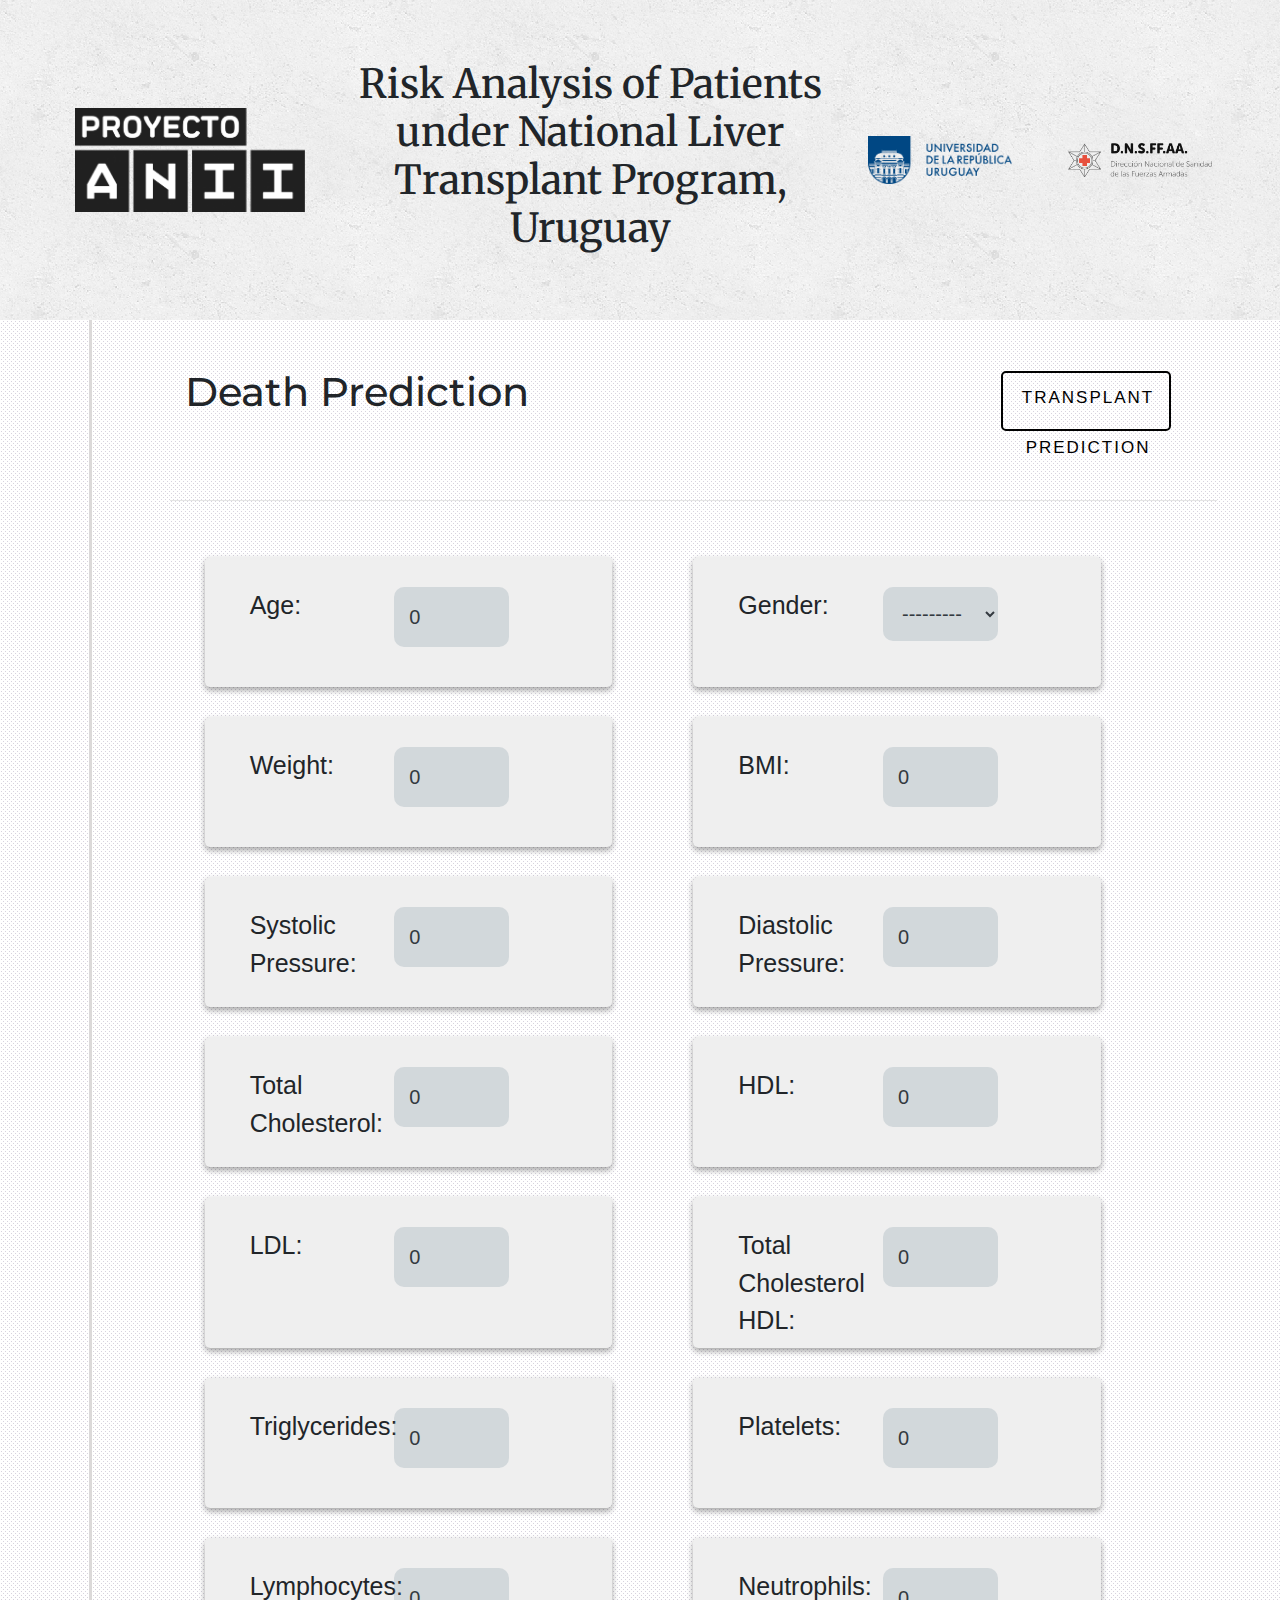
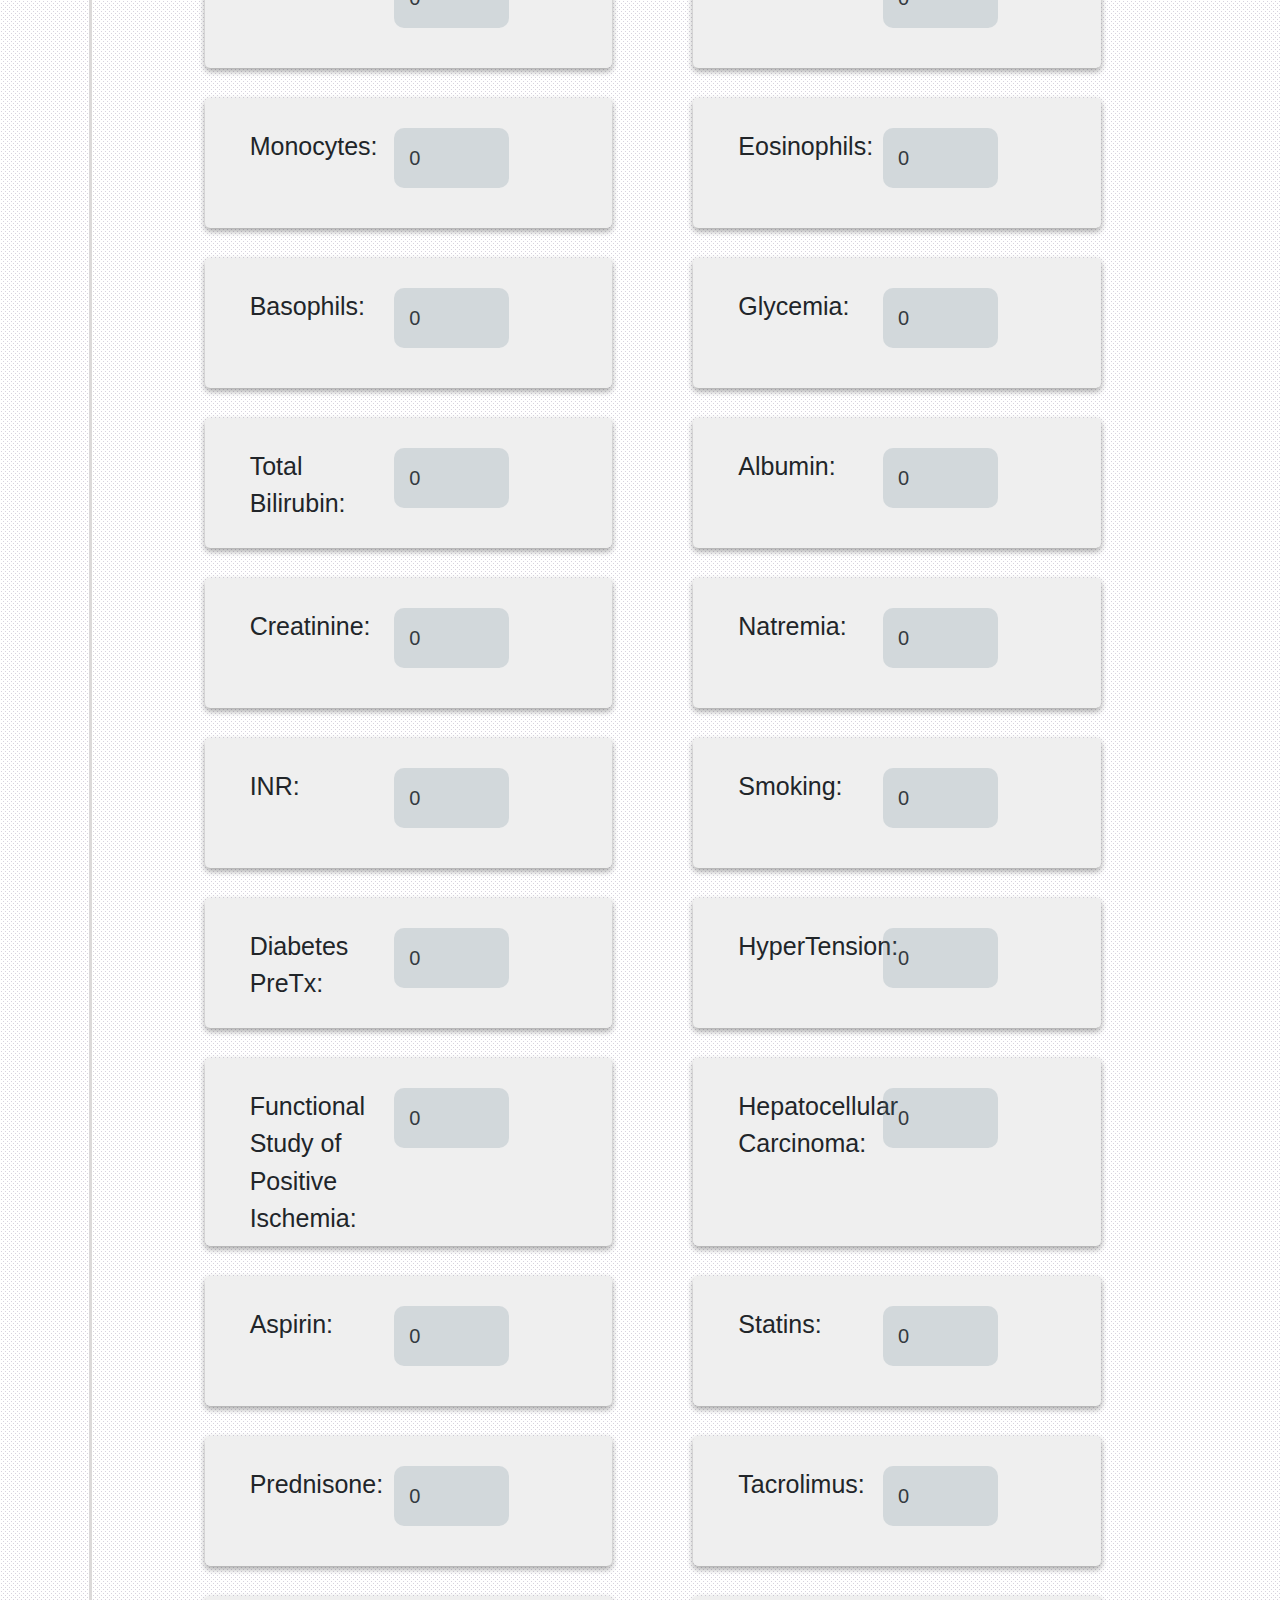
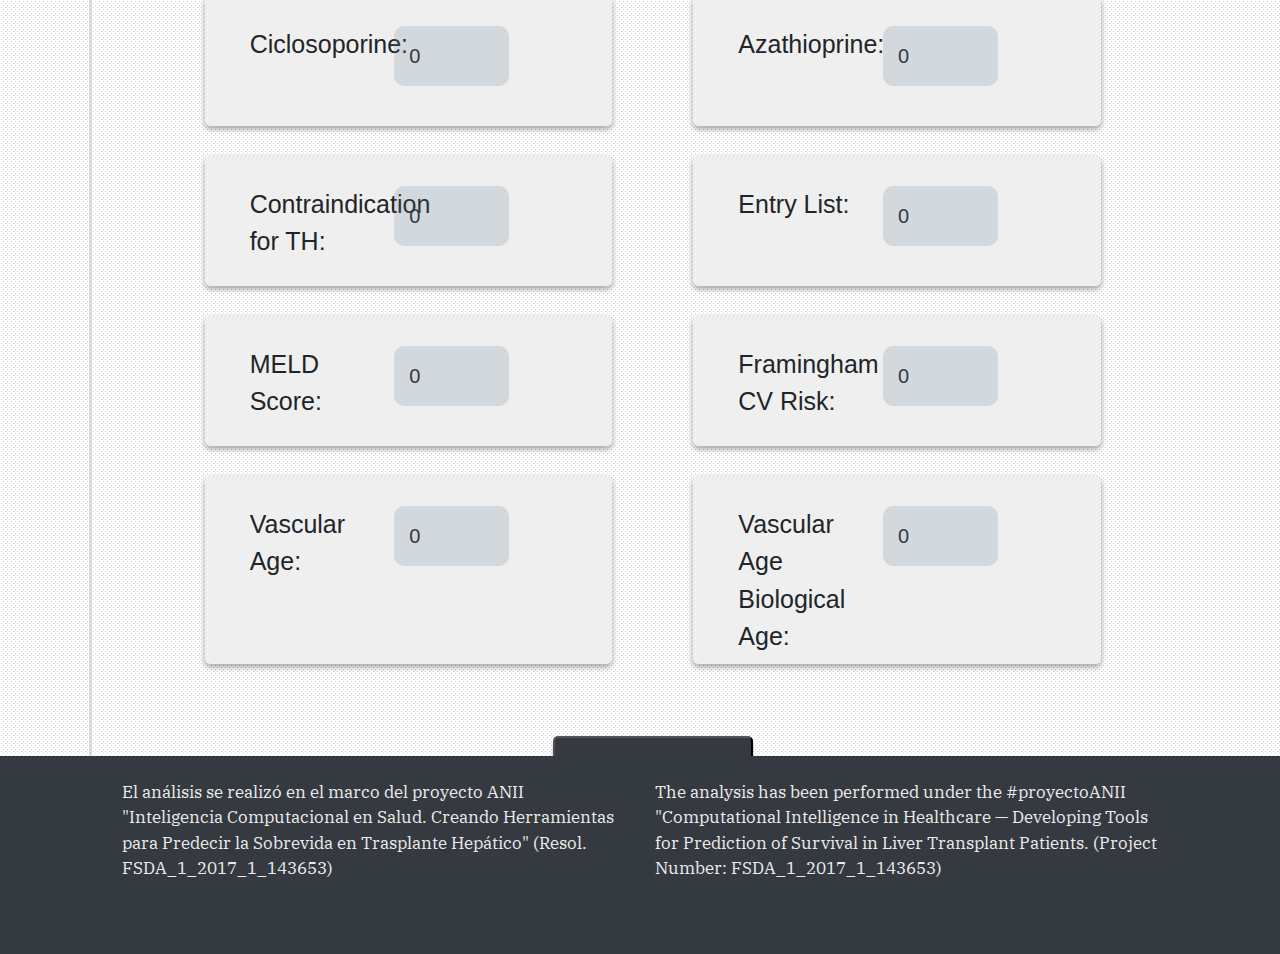
==== index.html @ f8fbe8c0 "added index file" ====
<!DOCTYPE html>
<html lang="en">
<head>
	<meta charset="UTF-8">
	<meta name="viewport" content="width=device-width, initial-scale=1.0">
	<meta http-equiv="X-UA-Compatible" content="ie=edge">
	<title>Risk Analysis</title>
</head>

<body style=" overflow-x: hidden; padding-bottom: 120px;">
	<link rel="stylesheet" href="https://stackpath.bootstrapcdn.com/bootstrap/4.3.1/css/bootstrap.min.css" integrity="sha384-ggOyR0iXCbMQv3Xipma34MD+dH/1fQ784/j6cY/iJTQUOhcWr7x9JvoRxT2MZw1T" crossorigin="anonymous">
	<link rel="stylesheet" type="text/css" href="https://stackpath.bootstrapcdn.com/font-awesome/4.7.0/css/font-awesome.min.css">
    <link href="https://fonts.googleapis.com/css?family=Merriweather|Montserrat&display=swap" rel="stylesheet">
    <link href="https://fonts.googleapis.com/css2?family=IBM+Plex+Serif&display=swap" rel="stylesheet">
    <link rel="stylesheet" type="text/css" href="static/style.css">

	<!-- header -->
    <div class="header-logo" style = "background:url('static/bg.png')">
      <div class = "container-fluid">
          <div class = "row h-100 main_header">
              <div class = "col-lg-3 my-auto">
                  <div class="logo">
                    <a href="#">

                      <img src="static/proyecto_anii.png" />
                    </a>
                  </div>
              </div>
              <div class = "col-lg-5 my-auto">
                  <center><h1 class = "head">Risk Analysis of Patients under National Liver Transplant Program, Uruguay</h1></center>
              </div>
              <div class = "col-lg-2 my-auto">
                  <div class="logo1">
                    <a href="#">

                      <img src="static/UdelaR Logo.png" />
                    </a>
                  </div>
              </div>
              <div class = "col-lg-2 my-auto">
                  <div class="logo2">
                    <a href="#">

                      <img src="static/Hospital Militar DNSFFAA Logo.png" />
                    </a>
                  </div>
              </div>
          </div>
      </div>
    </div>

	<div class = "container-fluid">
		<div class = "row">
			<div class = "col-lg-1" style = "display:inline-block">
                <div class="vl"></div>
			</div>
			<div class = "col-lg-11" style = "float:left">
				<div class="container-fluid p-5">



	<div class = "container">
		<div class = "row">
			<div class = "col-lg-9" style = "font-family: 'Montserrat', sans-serif;">
				<h1>Death Prediction</h1>
			</div>
			<div class = "col-lg-3">
				<div class="button">
                    <div class="wrap">
                        <a href="two.html">
                            <div class="first">Transplant Prediction</div>
                            <div class="second">go</div>
                        </a>
                    </div>
                </div>
			</div>
		</div>
	</div>

	<div class = "gap">
	</div>
    <hr>
	<div class = "gap">
	</div>

	<div class="covering">
	  <div class="container-fluid table-class">
		<div class="black " >
		  <div class="inner cover">
			<div>
			  <div class="questionaire">
			  <form method="post" novalidate>
			  <input type="hidden" name="csrfmiddlewaretoken" value="t6YDoxhAcNIZipJ7hpyvOWIWkPK8R4rqJ0q30FuoU87VkOXUiujVZWQllfu9F00a">





			  <div class = "container">
				 <div class = "row">

					  <div  class = "col-lg-5" style = "border-radius:5px;margin-top:30px;padding-left:30px;padding-right:30px;padding-top:30px;background-color:#efefef;box-shadow: 0 3px 6px rgba(0,0,0,0.16), 0 3px 6px rgba(0,0,0,0.23);">
						<div class = "container">
							<div class = "row">
								<div class = "col-lg-5" style = "font-size:25px"><label for="id_Age">Age:</label></div>
								<div class = "col-lg-5">

									  <ul class = "progress-form form-group animated fadeInRightBig  activate" style = "min-height:100px !important;">
										  <li><input type="number" name="Age" value="0" required step="any" id="id_Age"></li>
									  </ul>
								</div>
								<div class = "col-lg-2" style = "font-size:20px;padding-top:28px">

								</div>
							</div>
						</div>
					  </div>
					  <div class = "col-lg-1">
					 </div>

					  <div  class = "col-lg-5" style = "border-radius:5px;margin-top:30px;padding-left:30px;padding-right:30px;padding-top:30px;background-color:#efefef;box-shadow: 0 3px 6px rgba(0,0,0,0.16), 0 3px 6px rgba(0,0,0,0.23);">
						<div class = "container">
							<div class = "row">
								<div class = "col-lg-5" style = "font-size:25px"><label for="id_Gender">Gender:</label></div>
								<div class = "col-lg-5">

									  <ul class = "progress-form form-group animated fadeInRightBig  activate" style = "min-height:100px !important;">
										  <li><select name="Gender" required id="id_Gender">
  <option value="" selected>---------</option>

  <option value="Male">Male</option>

  <option value="Female">Female</option>

</select></li>
									  </ul>
								</div>
								<div class = "col-lg-2" style = "font-size:20px;padding-top:28px">

								</div>
							</div>
						</div>
					  </div>
					  <div class = "col-lg-1">
					 </div>

					  <div  class = "col-lg-5" style = "border-radius:5px;margin-top:30px;padding-left:30px;padding-right:30px;padding-top:30px;background-color:#efefef;box-shadow: 0 3px 6px rgba(0,0,0,0.16), 0 3px 6px rgba(0,0,0,0.23);">
						<div class = "container">
							<div class = "row">
								<div class = "col-lg-5" style = "font-size:25px"><label for="id_Weight">Weight:</label></div>
								<div class = "col-lg-5">

									  <ul class = "progress-form form-group animated fadeInRightBig  activate" style = "min-height:100px !important;">
										  <li><input type="number" name="Weight" value="0" required step="any" id="id_Weight"></li>
									  </ul>
								</div>
								<div class = "col-lg-2" style = "font-size:20px;padding-top:28px">

								</div>
							</div>
						</div>
					  </div>
					  <div class = "col-lg-1">
					 </div>

					  <div  class = "col-lg-5" style = "border-radius:5px;margin-top:30px;padding-left:30px;padding-right:30px;padding-top:30px;background-color:#efefef;box-shadow: 0 3px 6px rgba(0,0,0,0.16), 0 3px 6px rgba(0,0,0,0.23);">
						<div class = "container">
							<div class = "row">
								<div class = "col-lg-5" style = "font-size:25px"><label for="id_BMI">BMI:</label></div>
								<div class = "col-lg-5">

									  <ul class = "progress-form form-group animated fadeInRightBig  activate" style = "min-height:100px !important;">
										  <li><input type="number" name="BMI" value="0" required step="any" id="id_BMI"></li>
									  </ul>
								</div>
								<div class = "col-lg-2" style = "font-size:20px;padding-top:28px">

								</div>
							</div>
						</div>
					  </div>
					  <div class = "col-lg-1">
					 </div>

					  <div  class = "col-lg-5" style = "border-radius:5px;margin-top:30px;padding-left:30px;padding-right:30px;padding-top:30px;background-color:#efefef;box-shadow: 0 3px 6px rgba(0,0,0,0.16), 0 3px 6px rgba(0,0,0,0.23);">
						<div class = "container">
							<div class = "row">
								<div class = "col-lg-5" style = "font-size:25px"><label for="id_Systolic_Pressure">Systolic Pressure:</label></div>
								<div class = "col-lg-5">

									  <ul class = "progress-form form-group animated fadeInRightBig  activate" style = "min-height:100px !important;">
										  <li><input type="number" name="Systolic_Pressure" value="0" required step="any" id="id_Systolic_Pressure"></li>
									  </ul>
								</div>
								<div class = "col-lg-2" style = "font-size:20px;padding-top:28px">

								</div>
							</div>
						</div>
					  </div>
					  <div class = "col-lg-1">
					 </div>

					  <div  class = "col-lg-5" style = "border-radius:5px;margin-top:30px;padding-left:30px;padding-right:30px;padding-top:30px;background-color:#efefef;box-shadow: 0 3px 6px rgba(0,0,0,0.16), 0 3px 6px rgba(0,0,0,0.23);">
						<div class = "container">
							<div class = "row">
								<div class = "col-lg-5" style = "font-size:25px"><label for="id_Diastolic_Pressure">Diastolic Pressure:</label></div>
								<div class = "col-lg-5">

									  <ul class = "progress-form form-group animated fadeInRightBig  activate" style = "min-height:100px !important;">
										  <li><input type="number" name="Diastolic_Pressure" value="0" required step="any" id="id_Diastolic_Pressure"></li>
									  </ul>
								</div>
								<div class = "col-lg-2" style = "font-size:20px;padding-top:28px">

								</div>
							</div>
						</div>
					  </div>
					  <div class = "col-lg-1">
					 </div>

					  <div  class = "col-lg-5" style = "border-radius:5px;margin-top:30px;padding-left:30px;padding-right:30px;padding-top:30px;background-color:#efefef;box-shadow: 0 3px 6px rgba(0,0,0,0.16), 0 3px 6px rgba(0,0,0,0.23);">
						<div class = "container">
							<div class = "row">
								<div class = "col-lg-5" style = "font-size:25px"><label for="id_Total_Cholesterol">Total Cholesterol:</label></div>
								<div class = "col-lg-5">

									  <ul class = "progress-form form-group animated fadeInRightBig  activate" style = "min-height:100px !important;">
										  <li><input type="number" name="Total_Cholesterol" value="0" required step="any" id="id_Total_Cholesterol"></li>
									  </ul>
								</div>
								<div class = "col-lg-2" style = "font-size:20px;padding-top:28px">

								</div>
							</div>
						</div>
					  </div>
					  <div class = "col-lg-1">
					 </div>

					  <div  class = "col-lg-5" style = "border-radius:5px;margin-top:30px;padding-left:30px;padding-right:30px;padding-top:30px;background-color:#efefef;box-shadow: 0 3px 6px rgba(0,0,0,0.16), 0 3px 6px rgba(0,0,0,0.23);">
						<div class = "container">
							<div class = "row">
								<div class = "col-lg-5" style = "font-size:25px"><label for="id_HDL">HDL:</label></div>
								<div class = "col-lg-5">

									  <ul class = "progress-form form-group animated fadeInRightBig  activate" style = "min-height:100px !important;">
										  <li><input type="number" name="HDL" value="0" required step="any" id="id_HDL"></li>
									  </ul>
								</div>
								<div class = "col-lg-2" style = "font-size:20px;padding-top:28px">

								</div>
							</div>
						</div>
					  </div>
					  <div class = "col-lg-1">
					 </div>

					  <div  class = "col-lg-5" style = "border-radius:5px;margin-top:30px;padding-left:30px;padding-right:30px;padding-top:30px;background-color:#efefef;box-shadow: 0 3px 6px rgba(0,0,0,0.16), 0 3px 6px rgba(0,0,0,0.23);">
						<div class = "container">
							<div class = "row">
								<div class = "col-lg-5" style = "font-size:25px"><label for="id_LDL">LDL:</label></div>
								<div class = "col-lg-5">

									  <ul class = "progress-form form-group animated fadeInRightBig  activate" style = "min-height:100px !important;">
										  <li><input type="number" name="LDL" value="0" required step="any" id="id_LDL"></li>
									  </ul>
								</div>
								<div class = "col-lg-2" style = "font-size:20px;padding-top:28px">

								</div>
							</div>
						</div>
					  </div>
					  <div class = "col-lg-1">
					 </div>

					  <div  class = "col-lg-5" style = "border-radius:5px;margin-top:30px;padding-left:30px;padding-right:30px;padding-top:30px;background-color:#efefef;box-shadow: 0 3px 6px rgba(0,0,0,0.16), 0 3px 6px rgba(0,0,0,0.23);">
						<div class = "container">
							<div class = "row">
								<div class = "col-lg-5" style = "font-size:25px"><label for="id_Total_Cholesterol_HDL">Total Cholesterol HDL:</label></div>
								<div class = "col-lg-5">

									  <ul class = "progress-form form-group animated fadeInRightBig  activate" style = "min-height:100px !important;">
										  <li><input type="number" name="Total_Cholesterol_HDL" value="0" required step="any" id="id_Total_Cholesterol_HDL"></li>
									  </ul>
								</div>
								<div class = "col-lg-2" style = "font-size:20px;padding-top:28px">

								</div>
							</div>
						</div>
					  </div>
					  <div class = "col-lg-1">
					 </div>

					  <div  class = "col-lg-5" style = "border-radius:5px;margin-top:30px;padding-left:30px;padding-right:30px;padding-top:30px;background-color:#efefef;box-shadow: 0 3px 6px rgba(0,0,0,0.16), 0 3px 6px rgba(0,0,0,0.23);">
						<div class = "container">
							<div class = "row">
								<div class = "col-lg-5" style = "font-size:25px"><label for="id_Triglycerides">Triglycerides:</label></div>
								<div class = "col-lg-5">

									  <ul class = "progress-form form-group animated fadeInRightBig  activate" style = "min-height:100px !important;">
										  <li><input type="number" name="Triglycerides" value="0" required step="any" id="id_Triglycerides"></li>
									  </ul>
								</div>
								<div class = "col-lg-2" style = "font-size:20px;padding-top:28px">

								</div>
							</div>
						</div>
					  </div>
					  <div class = "col-lg-1">
					 </div>

					  <div  class = "col-lg-5" style = "border-radius:5px;margin-top:30px;padding-left:30px;padding-right:30px;padding-top:30px;background-color:#efefef;box-shadow: 0 3px 6px rgba(0,0,0,0.16), 0 3px 6px rgba(0,0,0,0.23);">
						<div class = "container">
							<div class = "row">
								<div class = "col-lg-5" style = "font-size:25px"><label for="id_Platelets">Platelets:</label></div>
								<div class = "col-lg-5">

									  <ul class = "progress-form form-group animated fadeInRightBig  activate" style = "min-height:100px !important;">
										  <li><input type="number" name="Platelets" value="0" required step="any" id="id_Platelets"></li>
									  </ul>
								</div>
								<div class = "col-lg-2" style = "font-size:20px;padding-top:28px">

								</div>
							</div>
						</div>
					  </div>
					  <div class = "col-lg-1">
					 </div>

					  <div  class = "col-lg-5" style = "border-radius:5px;margin-top:30px;padding-left:30px;padding-right:30px;padding-top:30px;background-color:#efefef;box-shadow: 0 3px 6px rgba(0,0,0,0.16), 0 3px 6px rgba(0,0,0,0.23);">
						<div class = "container">
							<div class = "row">
								<div class = "col-lg-5" style = "font-size:25px"><label for="id_Lymphocytes">Lymphocytes:</label></div>
								<div class = "col-lg-5">

									  <ul class = "progress-form form-group animated fadeInRightBig  activate" style = "min-height:100px !important;">
										  <li><input type="number" name="Lymphocytes" value="0" required step="any" id="id_Lymphocytes"></li>
									  </ul>
								</div>
								<div class = "col-lg-2" style = "font-size:20px;padding-top:28px">

								</div>
							</div>
						</div>
					  </div>
					  <div class = "col-lg-1">
					 </div>

					  <div  class = "col-lg-5" style = "border-radius:5px;margin-top:30px;padding-left:30px;padding-right:30px;padding-top:30px;background-color:#efefef;box-shadow: 0 3px 6px rgba(0,0,0,0.16), 0 3px 6px rgba(0,0,0,0.23);">
						<div class = "container">
							<div class = "row">
								<div class = "col-lg-5" style = "font-size:25px"><label for="id_Neutrophils">Neutrophils:</label></div>
								<div class = "col-lg-5">

									  <ul class = "progress-form form-group animated fadeInRightBig  activate" style = "min-height:100px !important;">
										  <li><input type="number" name="Neutrophils" value="0" required step="any" id="id_Neutrophils"></li>
									  </ul>
								</div>
								<div class = "col-lg-2" style = "font-size:20px;padding-top:28px">

								</div>
							</div>
						</div>
					  </div>
					  <div class = "col-lg-1">
					 </div>

					  <div  class = "col-lg-5" style = "border-radius:5px;margin-top:30px;padding-left:30px;padding-right:30px;padding-top:30px;background-color:#efefef;box-shadow: 0 3px 6px rgba(0,0,0,0.16), 0 3px 6px rgba(0,0,0,0.23);">
						<div class = "container">
							<div class = "row">
								<div class = "col-lg-5" style = "font-size:25px"><label for="id_Monocytes">Monocytes:</label></div>
								<div class = "col-lg-5">

									  <ul class = "progress-form form-group animated fadeInRightBig  activate" style = "min-height:100px !important;">
										  <li><input type="number" name="Monocytes" value="0" required step="any" id="id_Monocytes"></li>
									  </ul>
								</div>
								<div class = "col-lg-2" style = "font-size:20px;padding-top:28px">

								</div>
							</div>
						</div>
					  </div>
					  <div class = "col-lg-1">
					 </div>

					  <div  class = "col-lg-5" style = "border-radius:5px;margin-top:30px;padding-left:30px;padding-right:30px;padding-top:30px;background-color:#efefef;box-shadow: 0 3px 6px rgba(0,0,0,0.16), 0 3px 6px rgba(0,0,0,0.23);">
						<div class = "container">
							<div class = "row">
								<div class = "col-lg-5" style = "font-size:25px"><label for="id_Eosinophils">Eosinophils:</label></div>
								<div class = "col-lg-5">

									  <ul class = "progress-form form-group animated fadeInRightBig  activate" style = "min-height:100px !important;">
										  <li><input type="number" name="Eosinophils" value="0" required step="any" id="id_Eosinophils"></li>
									  </ul>
								</div>
								<div class = "col-lg-2" style = "font-size:20px;padding-top:28px">

								</div>
							</div>
						</div>
					  </div>
					  <div class = "col-lg-1">
					 </div>

					  <div  class = "col-lg-5" style = "border-radius:5px;margin-top:30px;padding-left:30px;padding-right:30px;padding-top:30px;background-color:#efefef;box-shadow: 0 3px 6px rgba(0,0,0,0.16), 0 3px 6px rgba(0,0,0,0.23);">
						<div class = "container">
							<div class = "row">
								<div class = "col-lg-5" style = "font-size:25px"><label for="id_Basophils">Basophils:</label></div>
								<div class = "col-lg-5">

									  <ul class = "progress-form form-group animated fadeInRightBig  activate" style = "min-height:100px !important;">
										  <li><input type="number" name="Basophils" value="0" required step="any" id="id_Basophils"></li>
									  </ul>
								</div>
								<div class = "col-lg-2" style = "font-size:20px;padding-top:28px">

								</div>
							</div>
						</div>
					  </div>
					  <div class = "col-lg-1">
					 </div>

					  <div  class = "col-lg-5" style = "border-radius:5px;margin-top:30px;padding-left:30px;padding-right:30px;padding-top:30px;background-color:#efefef;box-shadow: 0 3px 6px rgba(0,0,0,0.16), 0 3px 6px rgba(0,0,0,0.23);">
						<div class = "container">
							<div class = "row">
								<div class = "col-lg-5" style = "font-size:25px"><label for="id_Glycemia">Glycemia:</label></div>
								<div class = "col-lg-5">

									  <ul class = "progress-form form-group animated fadeInRightBig  activate" style = "min-height:100px !important;">
										  <li><input type="number" name="Glycemia" value="0" required step="any" id="id_Glycemia"></li>
									  </ul>
								</div>
								<div class = "col-lg-2" style = "font-size:20px;padding-top:28px">

								</div>
							</div>
						</div>
					  </div>
					  <div class = "col-lg-1">
					 </div>

					  <div  class = "col-lg-5" style = "border-radius:5px;margin-top:30px;padding-left:30px;padding-right:30px;padding-top:30px;background-color:#efefef;box-shadow: 0 3px 6px rgba(0,0,0,0.16), 0 3px 6px rgba(0,0,0,0.23);">
						<div class = "container">
							<div class = "row">
								<div class = "col-lg-5" style = "font-size:25px"><label for="id_Total_Bilirubin">Total Bilirubin:</label></div>
								<div class = "col-lg-5">

									  <ul class = "progress-form form-group animated fadeInRightBig  activate" style = "min-height:100px !important;">
										  <li><input type="number" name="Total_Bilirubin" value="0" required step="any" id="id_Total_Bilirubin"></li>
									  </ul>
								</div>
								<div class = "col-lg-2" style = "font-size:20px;padding-top:28px">

								</div>
							</div>
						</div>
					  </div>
					  <div class = "col-lg-1">
					 </div>

					  <div  class = "col-lg-5" style = "border-radius:5px;margin-top:30px;padding-left:30px;padding-right:30px;padding-top:30px;background-color:#efefef;box-shadow: 0 3px 6px rgba(0,0,0,0.16), 0 3px 6px rgba(0,0,0,0.23);">
						<div class = "container">
							<div class = "row">
								<div class = "col-lg-5" style = "font-size:25px"><label for="id_Albumin">Albumin:</label></div>
								<div class = "col-lg-5">

									  <ul class = "progress-form form-group animated fadeInRightBig  activate" style = "min-height:100px !important;">
										  <li><input type="number" name="Albumin" value="0" required step="any" id="id_Albumin"></li>
									  </ul>
								</div>
								<div class = "col-lg-2" style = "font-size:20px;padding-top:28px">

								</div>
							</div>
						</div>
					  </div>
					  <div class = "col-lg-1">
					 </div>

					  <div  class = "col-lg-5" style = "border-radius:5px;margin-top:30px;padding-left:30px;padding-right:30px;padding-top:30px;background-color:#efefef;box-shadow: 0 3px 6px rgba(0,0,0,0.16), 0 3px 6px rgba(0,0,0,0.23);">
						<div class = "container">
							<div class = "row">
								<div class = "col-lg-5" style = "font-size:25px"><label for="id_Creatinine">Creatinine:</label></div>
								<div class = "col-lg-5">

									  <ul class = "progress-form form-group animated fadeInRightBig  activate" style = "min-height:100px !important;">
										  <li><input type="number" name="Creatinine" value="0" required step="any" id="id_Creatinine"></li>
									  </ul>
								</div>
								<div class = "col-lg-2" style = "font-size:20px;padding-top:28px">

								</div>
							</div>
						</div>
					  </div>
					  <div class = "col-lg-1">
					 </div>

					  <div  class = "col-lg-5" style = "border-radius:5px;margin-top:30px;padding-left:30px;padding-right:30px;padding-top:30px;background-color:#efefef;box-shadow: 0 3px 6px rgba(0,0,0,0.16), 0 3px 6px rgba(0,0,0,0.23);">
						<div class = "container">
							<div class = "row">
								<div class = "col-lg-5" style = "font-size:25px"><label for="id_Natremia">Natremia:</label></div>
								<div class = "col-lg-5">

									  <ul class = "progress-form form-group animated fadeInRightBig  activate" style = "min-height:100px !important;">
										  <li><input type="number" name="Natremia" value="0" required step="any" id="id_Natremia"></li>
									  </ul>
								</div>
								<div class = "col-lg-2" style = "font-size:20px;padding-top:28px">

								</div>
							</div>
						</div>
					  </div>
					  <div class = "col-lg-1">
					 </div>

					  <div  class = "col-lg-5" style = "border-radius:5px;margin-top:30px;padding-left:30px;padding-right:30px;padding-top:30px;background-color:#efefef;box-shadow: 0 3px 6px rgba(0,0,0,0.16), 0 3px 6px rgba(0,0,0,0.23);">
						<div class = "container">
							<div class = "row">
								<div class = "col-lg-5" style = "font-size:25px"><label for="id_INR">INR:</label></div>
								<div class = "col-lg-5">

									  <ul class = "progress-form form-group animated fadeInRightBig  activate" style = "min-height:100px !important;">
										  <li><input type="number" name="INR" value="0" required step="any" id="id_INR"></li>
									  </ul>
								</div>
								<div class = "col-lg-2" style = "font-size:20px;padding-top:28px">

								</div>
							</div>
						</div>
					  </div>
					  <div class = "col-lg-1">
					 </div>

					  <div  class = "col-lg-5" style = "border-radius:5px;margin-top:30px;padding-left:30px;padding-right:30px;padding-top:30px;background-color:#efefef;box-shadow: 0 3px 6px rgba(0,0,0,0.16), 0 3px 6px rgba(0,0,0,0.23);">
						<div class = "container">
							<div class = "row">
								<div class = "col-lg-5" style = "font-size:25px"><label for="id_Smoking">Smoking:</label></div>
								<div class = "col-lg-5">

									  <ul class = "progress-form form-group animated fadeInRightBig  activate" style = "min-height:100px !important;">
										  <li><input type="number" name="Smoking" value="0" required step="any" id="id_Smoking"></li>
									  </ul>
								</div>
								<div class = "col-lg-2" style = "font-size:20px;padding-top:28px">

								</div>
							</div>
						</div>
					  </div>
					  <div class = "col-lg-1">
					 </div>

					  <div  class = "col-lg-5" style = "border-radius:5px;margin-top:30px;padding-left:30px;padding-right:30px;padding-top:30px;background-color:#efefef;box-shadow: 0 3px 6px rgba(0,0,0,0.16), 0 3px 6px rgba(0,0,0,0.23);">
						<div class = "container">
							<div class = "row">
								<div class = "col-lg-5" style = "font-size:25px"><label for="id_Diabetes_PreTx">Diabetes PreTx:</label></div>
								<div class = "col-lg-5">

									  <ul class = "progress-form form-group animated fadeInRightBig  activate" style = "min-height:100px !important;">
										  <li><input type="number" name="Diabetes_PreTx" value="0" required step="any" id="id_Diabetes_PreTx"></li>
									  </ul>
								</div>
								<div class = "col-lg-2" style = "font-size:20px;padding-top:28px">

								</div>
							</div>
						</div>
					  </div>
					  <div class = "col-lg-1">
					 </div>

					  <div  class = "col-lg-5" style = "border-radius:5px;margin-top:30px;padding-left:30px;padding-right:30px;padding-top:30px;background-color:#efefef;box-shadow: 0 3px 6px rgba(0,0,0,0.16), 0 3px 6px rgba(0,0,0,0.23);">
						<div class = "container">
							<div class = "row">
								<div class = "col-lg-5" style = "font-size:25px"><label for="id_HyperTension">HyperTension:</label></div>
								<div class = "col-lg-5">

									  <ul class = "progress-form form-group animated fadeInRightBig  activate" style = "min-height:100px !important;">
										  <li><input type="number" name="HyperTension" value="0" required step="any" id="id_HyperTension"></li>
									  </ul>
								</div>
								<div class = "col-lg-2" style = "font-size:20px;padding-top:28px">

								</div>
							</div>
						</div>
					  </div>
					  <div class = "col-lg-1">
					 </div>

					  <div  class = "col-lg-5" style = "border-radius:5px;margin-top:30px;padding-left:30px;padding-right:30px;padding-top:30px;background-color:#efefef;box-shadow: 0 3px 6px rgba(0,0,0,0.16), 0 3px 6px rgba(0,0,0,0.23);">
						<div class = "container">
							<div class = "row">
								<div class = "col-lg-5" style = "font-size:25px"><label for="id_Functional_Study_of_Positive_Ischemia">Functional Study of Positive Ischemia:</label></div>
								<div class = "col-lg-5">

									  <ul class = "progress-form form-group animated fadeInRightBig  activate" style = "min-height:100px !important;">
										  <li><input type="number" name="Functional_Study_of_Positive_Ischemia" value="0" required step="any" id="id_Functional_Study_of_Positive_Ischemia"></li>
									  </ul>
								</div>
								<div class = "col-lg-2" style = "font-size:20px;padding-top:28px">

								</div>
							</div>
						</div>
					  </div>
					  <div class = "col-lg-1">
					 </div>

					  <div  class = "col-lg-5" style = "border-radius:5px;margin-top:30px;padding-left:30px;padding-right:30px;padding-top:30px;background-color:#efefef;box-shadow: 0 3px 6px rgba(0,0,0,0.16), 0 3px 6px rgba(0,0,0,0.23);">
						<div class = "container">
							<div class = "row">
								<div class = "col-lg-5" style = "font-size:25px"><label for="id_Hepatocellular_Carcinoma">Hepatocellular Carcinoma:</label></div>
								<div class = "col-lg-5">

									  <ul class = "progress-form form-group animated fadeInRightBig  activate" style = "min-height:100px !important;">
										  <li><input type="number" name="Hepatocellular_Carcinoma" value="0" required step="any" id="id_Hepatocellular_Carcinoma"></li>
									  </ul>
								</div>
								<div class = "col-lg-2" style = "font-size:20px;padding-top:28px">

								</div>
							</div>
						</div>
					  </div>
					  <div class = "col-lg-1">
					 </div>

					  <div  class = "col-lg-5" style = "border-radius:5px;margin-top:30px;padding-left:30px;padding-right:30px;padding-top:30px;background-color:#efefef;box-shadow: 0 3px 6px rgba(0,0,0,0.16), 0 3px 6px rgba(0,0,0,0.23);">
						<div class = "container">
							<div class = "row">
								<div class = "col-lg-5" style = "font-size:25px"><label for="id_Aspirin">Aspirin:</label></div>
								<div class = "col-lg-5">

									  <ul class = "progress-form form-group animated fadeInRightBig  activate" style = "min-height:100px !important;">
										  <li><input type="number" name="Aspirin" value="0" required step="any" id="id_Aspirin"></li>
									  </ul>
								</div>
								<div class = "col-lg-2" style = "font-size:20px;padding-top:28px">

								</div>
							</div>
						</div>
					  </div>
					  <div class = "col-lg-1">
					 </div>

					  <div  class = "col-lg-5" style = "border-radius:5px;margin-top:30px;padding-left:30px;padding-right:30px;padding-top:30px;background-color:#efefef;box-shadow: 0 3px 6px rgba(0,0,0,0.16), 0 3px 6px rgba(0,0,0,0.23);">
						<div class = "container">
							<div class = "row">
								<div class = "col-lg-5" style = "font-size:25px"><label for="id_Statins">Statins:</label></div>
								<div class = "col-lg-5">

									  <ul class = "progress-form form-group animated fadeInRightBig  activate" style = "min-height:100px !important;">
										  <li><input type="number" name="Statins" value="0" required step="any" id="id_Statins"></li>
									  </ul>
								</div>
								<div class = "col-lg-2" style = "font-size:20px;padding-top:28px">

								</div>
							</div>
						</div>
					  </div>
					  <div class = "col-lg-1">
					 </div>

					  <div  class = "col-lg-5" style = "border-radius:5px;margin-top:30px;padding-left:30px;padding-right:30px;padding-top:30px;background-color:#efefef;box-shadow: 0 3px 6px rgba(0,0,0,0.16), 0 3px 6px rgba(0,0,0,0.23);">
						<div class = "container">
							<div class = "row">
								<div class = "col-lg-5" style = "font-size:25px"><label for="id_Prednisone">Prednisone:</label></div>
								<div class = "col-lg-5">

									  <ul class = "progress-form form-group animated fadeInRightBig  activate" style = "min-height:100px !important;">
										  <li><input type="number" name="Prednisone" value="0" required step="any" id="id_Prednisone"></li>
									  </ul>
								</div>
								<div class = "col-lg-2" style = "font-size:20px;padding-top:28px">

								</div>
							</div>
						</div>
					  </div>
					  <div class = "col-lg-1">
					 </div>

					  <div  class = "col-lg-5" style = "border-radius:5px;margin-top:30px;padding-left:30px;padding-right:30px;padding-top:30px;background-color:#efefef;box-shadow: 0 3px 6px rgba(0,0,0,0.16), 0 3px 6px rgba(0,0,0,0.23);">
						<div class = "container">
							<div class = "row">
								<div class = "col-lg-5" style = "font-size:25px"><label for="id_Tacrolimus">Tacrolimus:</label></div>
								<div class = "col-lg-5">

									  <ul class = "progress-form form-group animated fadeInRightBig  activate" style = "min-height:100px !important;">
										  <li><input type="number" name="Tacrolimus" value="0" required step="any" id="id_Tacrolimus"></li>
									  </ul>
								</div>
								<div class = "col-lg-2" style = "font-size:20px;padding-top:28px">

								</div>
							</div>
						</div>
					  </div>
					  <div class = "col-lg-1">
					 </div>

					  <div  class = "col-lg-5" style = "border-radius:5px;margin-top:30px;padding-left:30px;padding-right:30px;padding-top:30px;background-color:#efefef;box-shadow: 0 3px 6px rgba(0,0,0,0.16), 0 3px 6px rgba(0,0,0,0.23);">
						<div class = "container">
							<div class = "row">
								<div class = "col-lg-5" style = "font-size:25px"><label for="id_Ciclosoporine">Ciclosoporine:</label></div>
								<div class = "col-lg-5">

									  <ul class = "progress-form form-group animated fadeInRightBig  activate" style = "min-height:100px !important;">
										  <li><input type="number" name="Ciclosoporine" value="0" required step="any" id="id_Ciclosoporine"></li>
									  </ul>
								</div>
								<div class = "col-lg-2" style = "font-size:20px;padding-top:28px">

								</div>
							</div>
						</div>
					  </div>
					  <div class = "col-lg-1">
					 </div>

					  <div  class = "col-lg-5" style = "border-radius:5px;margin-top:30px;padding-left:30px;padding-right:30px;padding-top:30px;background-color:#efefef;box-shadow: 0 3px 6px rgba(0,0,0,0.16), 0 3px 6px rgba(0,0,0,0.23);">
						<div class = "container">
							<div class = "row">
								<div class = "col-lg-5" style = "font-size:25px"><label for="id_Azathioprine">Azathioprine:</label></div>
								<div class = "col-lg-5">

									  <ul class = "progress-form form-group animated fadeInRightBig  activate" style = "min-height:100px !important;">
										  <li><input type="number" name="Azathioprine" value="0" required step="any" id="id_Azathioprine"></li>
									  </ul>
								</div>
								<div class = "col-lg-2" style = "font-size:20px;padding-top:28px">

								</div>
							</div>
						</div>
					  </div>
					  <div class = "col-lg-1">
					 </div>

					  <div  class = "col-lg-5" style = "border-radius:5px;margin-top:30px;padding-left:30px;padding-right:30px;padding-top:30px;background-color:#efefef;box-shadow: 0 3px 6px rgba(0,0,0,0.16), 0 3px 6px rgba(0,0,0,0.23);">
						<div class = "container">
							<div class = "row">
								<div class = "col-lg-5" style = "font-size:25px"><label for="id_Contraindication_for_TH">Contraindication for TH:</label></div>
								<div class = "col-lg-5">

									  <ul class = "progress-form form-group animated fadeInRightBig  activate" style = "min-height:100px !important;">
										  <li><input type="number" name="Contraindication_for_TH" value="0" required step="any" id="id_Contraindication_for_TH"></li>
									  </ul>
								</div>
								<div class = "col-lg-2" style = "font-size:20px;padding-top:28px">

								</div>
							</div>
						</div>
					  </div>
					  <div class = "col-lg-1">
					 </div>

					  <div  class = "col-lg-5" style = "border-radius:5px;margin-top:30px;padding-left:30px;padding-right:30px;padding-top:30px;background-color:#efefef;box-shadow: 0 3px 6px rgba(0,0,0,0.16), 0 3px 6px rgba(0,0,0,0.23);">
						<div class = "container">
							<div class = "row">
								<div class = "col-lg-5" style = "font-size:25px"><label for="id_Entry_List">Entry List:</label></div>
								<div class = "col-lg-5">

									  <ul class = "progress-form form-group animated fadeInRightBig  activate" style = "min-height:100px !important;">
										  <li><input type="number" name="Entry_List" value="0" required step="any" id="id_Entry_List"></li>
									  </ul>
								</div>
								<div class = "col-lg-2" style = "font-size:20px;padding-top:28px">

								</div>
							</div>
						</div>
					  </div>
					  <div class = "col-lg-1">
					 </div>

					  <div  class = "col-lg-5" style = "border-radius:5px;margin-top:30px;padding-left:30px;padding-right:30px;padding-top:30px;background-color:#efefef;box-shadow: 0 3px 6px rgba(0,0,0,0.16), 0 3px 6px rgba(0,0,0,0.23);">
						<div class = "container">
							<div class = "row">
								<div class = "col-lg-5" style = "font-size:25px"><label for="id_MELD_Score">MELD Score:</label></div>
								<div class = "col-lg-5">

									  <ul class = "progress-form form-group animated fadeInRightBig  activate" style = "min-height:100px !important;">
										  <li><input type="number" name="MELD_Score" value="0" required step="any" id="id_MELD_Score"></li>
									  </ul>
								</div>
								<div class = "col-lg-2" style = "font-size:20px;padding-top:28px">

								</div>
							</div>
						</div>
					  </div>
					  <div class = "col-lg-1">
					 </div>

					  <div  class = "col-lg-5" style = "border-radius:5px;margin-top:30px;padding-left:30px;padding-right:30px;padding-top:30px;background-color:#efefef;box-shadow: 0 3px 6px rgba(0,0,0,0.16), 0 3px 6px rgba(0,0,0,0.23);">
						<div class = "container">
							<div class = "row">
								<div class = "col-lg-5" style = "font-size:25px"><label for="id_Framingham_CV_Risk">Framingham CV Risk:</label></div>
								<div class = "col-lg-5">

									  <ul class = "progress-form form-group animated fadeInRightBig  activate" style = "min-height:100px !important;">
										  <li><input type="number" name="Framingham_CV_Risk" value="0" required step="any" id="id_Framingham_CV_Risk"></li>
									  </ul>
								</div>
								<div class = "col-lg-2" style = "font-size:20px;padding-top:28px">

								</div>
							</div>
						</div>
					  </div>
					  <div class = "col-lg-1">
					 </div>

					  <div  class = "col-lg-5" style = "border-radius:5px;margin-top:30px;padding-left:30px;padding-right:30px;padding-top:30px;background-color:#efefef;box-shadow: 0 3px 6px rgba(0,0,0,0.16), 0 3px 6px rgba(0,0,0,0.23);">
						<div class = "container">
							<div class = "row">
								<div class = "col-lg-5" style = "font-size:25px"><label for="id_Vascular_Age">Vascular Age:</label></div>
								<div class = "col-lg-5">

									  <ul class = "progress-form form-group animated fadeInRightBig  activate" style = "min-height:100px !important;">
										  <li><input type="number" name="Vascular_Age" value="0" required step="any" id="id_Vascular_Age"></li>
									  </ul>
								</div>
								<div class = "col-lg-2" style = "font-size:20px;padding-top:28px">

								</div>
							</div>
						</div>
					  </div>
					  <div class = "col-lg-1">
					 </div>

					  <div  class = "col-lg-5" style = "border-radius:5px;margin-top:30px;padding-left:30px;padding-right:30px;padding-top:30px;background-color:#efefef;box-shadow: 0 3px 6px rgba(0,0,0,0.16), 0 3px 6px rgba(0,0,0,0.23);">
						<div class = "container">
							<div class = "row">
								<div class = "col-lg-5" style = "font-size:25px"><label for="id_Vascular_Age_Biological_Age">Vascular Age Biological Age:</label></div>
								<div class = "col-lg-5">

									  <ul class = "progress-form form-group animated fadeInRightBig  activate" style = "min-height:100px !important;">
										  <li><input type="number" name="Vascular_Age_Biological_Age" value="0" required step="any" id="id_Vascular_Age_Biological_Age"></li>
									  </ul>
								</div>
								<div class = "col-lg-2" style = "font-size:20px;padding-top:28px">

								</div>
							</div>
						</div>
					  </div>
					  <div class = "col-lg-1">
					 </div>

				</div>
			  </div>
              <div class = "col-lg-11">
			  <br><br><br><div class="check">
			    <button data-animation="ripple" style = "height:60px;padding:0px"><a data-animation="ripple" style = "color:#fff">Check<span style="font-weight: bold;"><!--Me--></span></a></button>
			  </div>
			  </div>
		  </form>
			  </div>
			</div>
			<div class="clearfix"></div>
		  </div>
		</div>
	  </div>
	</div>

				</div>
			</div>
		</div>
	</div>
	<div class="container-fluid">
			<div class="row">
				<footer id="sticky-footer" class="py-4 bg-dark footer">
	                <div class="container-fluid text-center text-md-left">
	                  <div class="row">
	                    <div class="col-md-1 mb-md-0 mb-3">
	                    </div>
	                    <div class="col-md-5 mt-md-0 mt-3">
	                      <p>El análisis se realizó en el marco del proyecto ANII "Inteligencia Computacional en Salud. Creando Herramientas para Predecir la Sobrevida en Trasplante Hepático" (Resol. FSDA_1_2017_1_143653)</p>
	                    </div>
	                    <hr class="clearfix w-100 d-md-none pb-3">
	                    <div class="col-md-5 mb-md-0 mb-3">
	                      <p>The analysis has been performed under the #proyectoANII "Computational Intelligence in Healthcare — Developing Tools for Prediction of Survival in Liver Transplant Patients. (Project Number: FSDA_1_2017_1_143653)</p>
	                    </div>
	                    <div class="col-md-1 mb-md-0 mb-3">
	                    </div>
	                  </div>
	                </div>
	                <div class="footer-copyright text-center py-3">
	                </div>
				</footer>
			</div>
		</div>

</body>
<script src = "static/script.js"></script>
</html>
---- static/style.css ----
/* Essencial */
.head {font-family: 'Merriweather', serif;}

/*header logos*/
.header-logo { padding-top:20px; padding-bottom:20px; }

.header-logo .logo { margin: 0 auto; width:85%; max-width:250px;   }
.header-logo .logo img { width:100%; }

.header-logo .logo1 { margin: 0 auto; width:85%; max-width:230px;   }
.header-logo .logo1 img { width:100%; }

.header-logo .logo2 { margin: 0 auto; width:85%; max-width:250px;   }
.header-logo .logo2 img { width:100%; }

.main_header {padding:40px}
body {
    background-image: url('data:image/svg+xml,%3Csvg xmlns="http://www.w3.org/2000/svg" width="4" height="4" viewBox="0 0 4 4"%3E%3Cpath fill="%239C92AC" fill-opacity="0.4" d="M1 3h1v1H1V3zm2-2h1v1H3V1z"%3E%3C/path%3E%3C/svg%3E');
    position:relative;
}

.gap {
    height:60px
}

/*side line*/
.vl {
    float:right;
    border-left: 3px solid #dbd9d9;
    height: 3700px;
}
@media only screen and (max-width: 1026px) {
    .vl {
        display: none;
    }
}

/*page change button*/

.button,
.first,
.second {
    position: absolute;
}

.button {
    margin: auto;
    top: 0;
    bottom: 0;
    right: 0;
    left: 0;
    width: 170px;
    height: 50px;
    transition: all 0.3s ease;
}

.wrap {
    width: 100%;
    height: 60px;
    border: 2px solid #000;
    transition: all 0.3s ease;
    border-radius: 5px;
}

.first,
.second {
    width: 100%;
    height: 50px;
    font-family: 'Open Sans', sans-serif;
    transition: all 0.2s ease-in-out;
    font-size: 17px;
    text-transform: uppercase;
    color: #000;
    letter-spacing: 2px;
    text-align: center;
    /* vertical-align: middle; */
    line-height: 50px;
}

.second {
    opacity: 0;
}

.button:hover {
    width: 280px;
}
.button:hover .wrap {
    padding-bottom: 17px;
}
.button:hover .first {
    transform: translateY(-8px);
    padding-top: 5px;
}
.button:hover .second {
    transform: translateY(20px);
    opacity: 1;
}

/*label*/
@media (max-width: 1000px) {
    label{
        font-size:20px;
    }
}
@media (min-width: 1500px) {
    label{
        font-size:23px;
    }
}

/* form element */
.inner {
    padding: 30px;
}
.break {border-bottom:1px solid #4DB8FF; margin-bottom:15px; padding-bottom:15px}
.progress {border-radius:0; height:7px; background-color:#1E6697;  -webkit-box-shadow: none; box-shadow:none;}
.progress-bar {background-color:#2ecc71; -webkit-box-shadow: none;box-shadow:none; }
.progress-form {margin:0; padding:0; position:relative; min-height:500px}
.count {font-size:36px; position:absolute; bottom:5%; left: 5%;}
.activate { }
.progress-form  li {margin:0; padding:0; list-style:none; width:100%}
.form-group {color:#fff; position:relative}
.alerted {position:absolute; top:-35px;  border-left:5px solid #e1523D; color:#e1523D; padding:5px 10px; font-size:24px;  }
.form-group label { box-shadow:none; border-radius:0; font-size:23px; color:#000; font-weight:100; padding:10px 0;}
.form-group label h1 {font-size:48px; font-weight:100;}
.form-group input, .form-group textarea  { border:none;  background:rgba(96,125,139, .2);height:auto; padding:15px 15px; box-shadow:none; border-radius:10px; font-size:20px; color:#343a40; outline: 0; width:100% }
.form-group select, .form-group textarea  { border:none;  background:rgba(96,125,139, .2);height:auto; padding:15px 15px; box-shadow:none; border-radius:10px; font-size:20px; color:#343a40; outline: 0; width:100% }

.form-group textarea {font-size:18px; padding:10px; min-height:300px;}

.form-group input:focus, .form-group textarea:focus {outline:0; border:none;  box-shadow:none;}
.form-group select:focus, .form-group textarea:focus {outline:0; border:none;  box-shadow:none;}

input:active  {outline:0 !important}
select:active  {outline:0 !important}
.navbar {}
.navbar-brand { font-weight:normal; margin-top:30px;} .h1-header {font-weight:100; margin-top:0; font-size:36px; background:#e74c3c; padding:25px; margin-left:-10px; width:400px; position:absolute}
::focus {outline:none !important}
::blur {outline:none !important}
.nxt , .submit {position:absolute; bottom:3%; right:3%}
/*
 * Cover
 */

.cover {
    padding: 0 20px; margin-top:-50px;
}
.cover .btn-lg {
    padding: 20px 60px;
    font-weight: bold;
    font-size: 24px;
}

.mastfoot {
    color: #999; /* IE8 proofing */
    color: rgba(255,255,255,.5);
}

@media (max-width: 480px) {
.h1-header {
    position:static;
    font-weight: 100;
    margin-top: 0;
    font-size: 18px;
    background: transparent;
    padding: 25px;
    margin-left: -10px;
    /* width: 400px; */
    border-bottom:1px solid white;
}

.progress {margin-bottom:0}
.form-group label {font-size:16px;}
.form-group label h1 {font-size:36px; font-weight:700}

.form-group textarea {
    font-size: 18px;
    padding: 10px;
    min-height: 150px;
}

.form-group input, .form-group textarea {
    border: none;
    background: rgba(255,255,255, .2);
    padding: 35px 15px;
    box-shadow: none;
    border-radius: 0px;
    font-size: 20px;
    color: #fff;
    outline: 0;
    width: 100%;
}
.form-group select, .form-group textarea {
    border: none;
    background: rgba(255,255,255, .2);
    padding: 35px 15px;
    box-shadow: none;
    border-radius: 0px;
    font-size: 20px;
    color: #fff;
    outline: 0;
    width: 100%;
}
}


@media only screen
and (min-device-width : 320px)
and (max-device-width : 736px)
and (orientation : landscape) {

 .form-group label h1 {font-size:24px;} .form-group label {font-size:14px;} .form-group input,.form-group select,  .form-group textarea {font-size:18px;padding: 15px 15px;} .questionaire {padding:20px 0;} .count {font-size:20px;} .cover .btn-lg {padding:10px 20px; font-size:20px;}
	.form-group textarea {min-height:150px;}

}

/*check button*/
.check {
    /**position: absolute;**/
    top: 0;
    left: 0;
    right: 0;
    bottom: 0;
    height: 50px;
    width: 200px;
    margin: auto;
}
*[data-animation="ripple"] {
    /* height: 100%; */
    width: 100%;
    display: block;
    outline: none;
    padding: 20px;
    color: #fff;
    text-transform: uppercase;
    background: linear-gradient(135deg, #343a40 0%,#343a40 100%);
    box-sizing: border-box;
    text-align: center;
    line-height: 14px;
    font-family: roboto, helvetica;
    font-weight: 200;
    letter-spacing: 1px;
    text-decoration: none;
    box-shadow: 0 5px 3px rgba(0, 0, 0, 0.3);
    cursor: pointer;
    /*border-radius: 50px;*/
    -webkit-tap-highlight-color: transparent;
    border-radius: 5px;
}

*[data-animation="ripple"]:focus {
    outline: none;
}

*[data-animation="ripple"]::selection {
    background: transparent;
    pointer-events: none;
}

/*footer*/
.footer {
    font-family: 'IBM Plex Serif', serif !important;
    bottom: 0;
    position: absolute;
    width: 100%;
    color: #ececec;
    font-size: 17px;
}
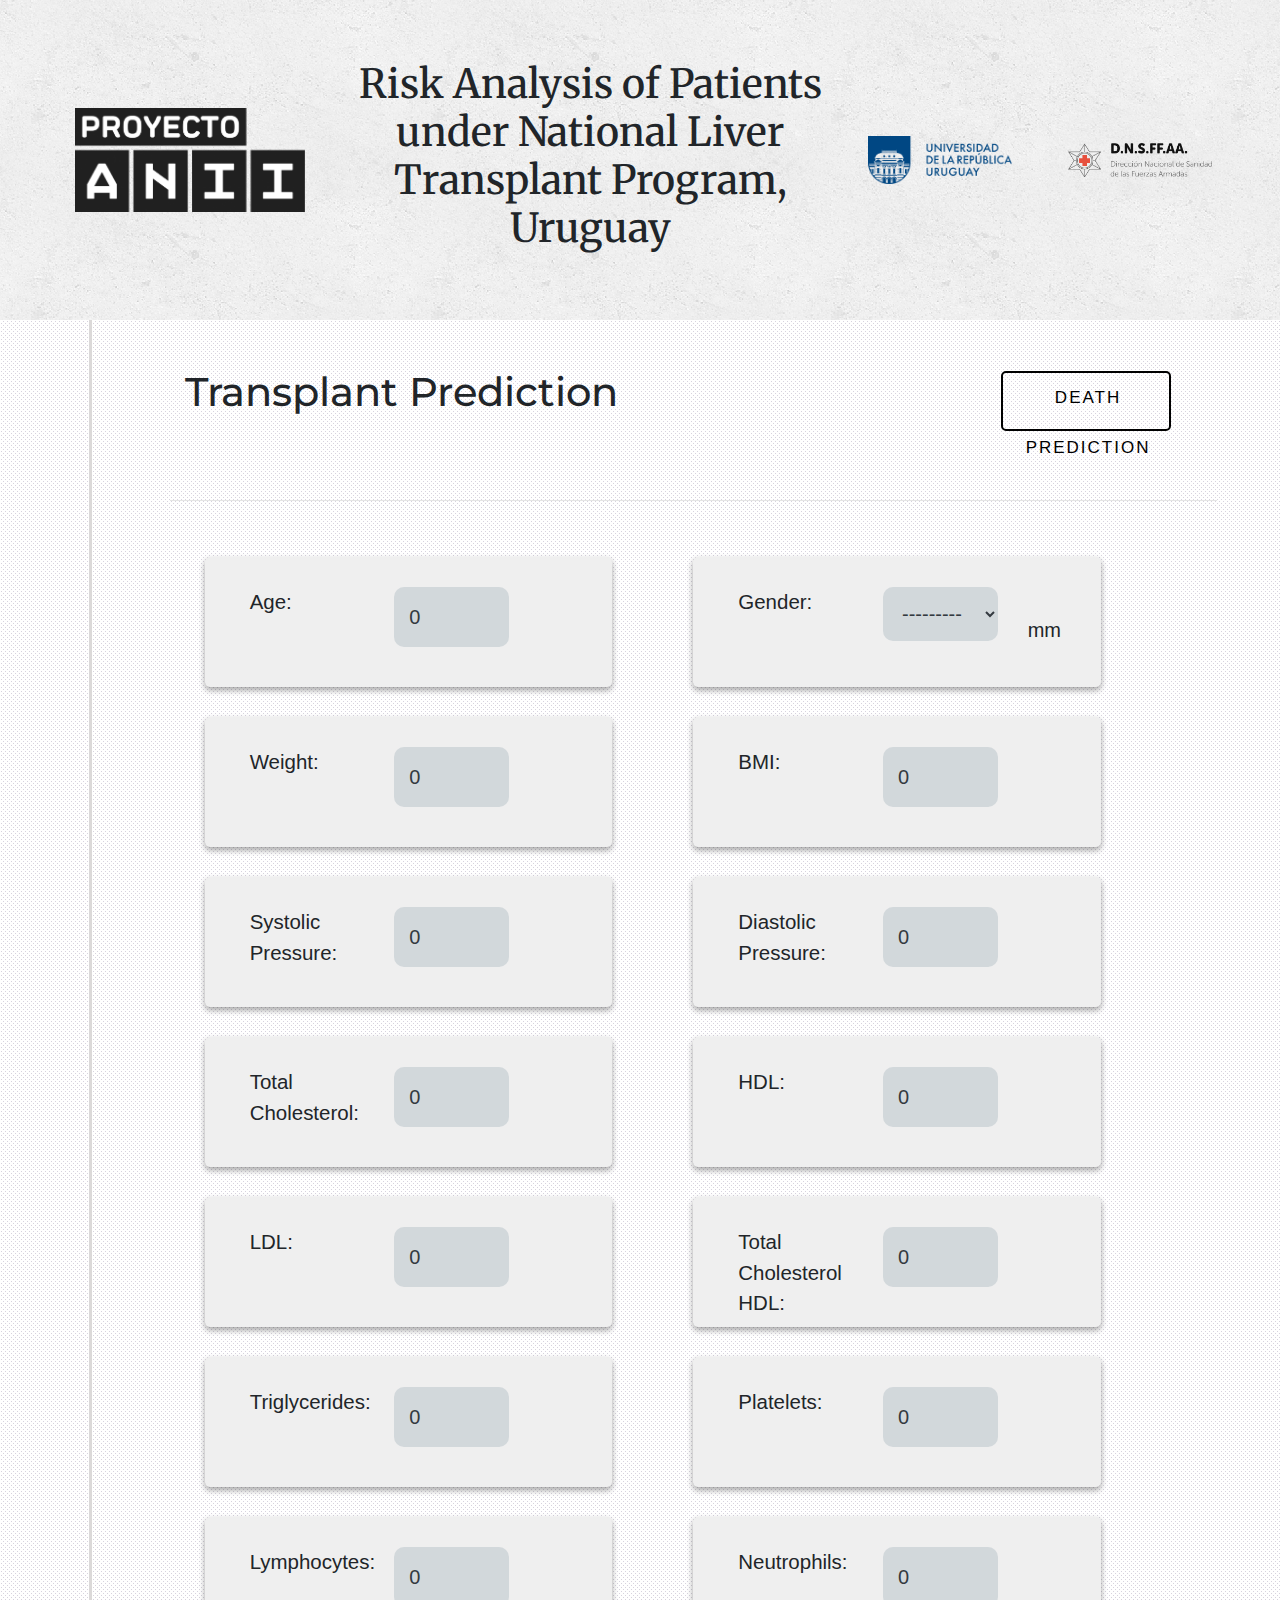
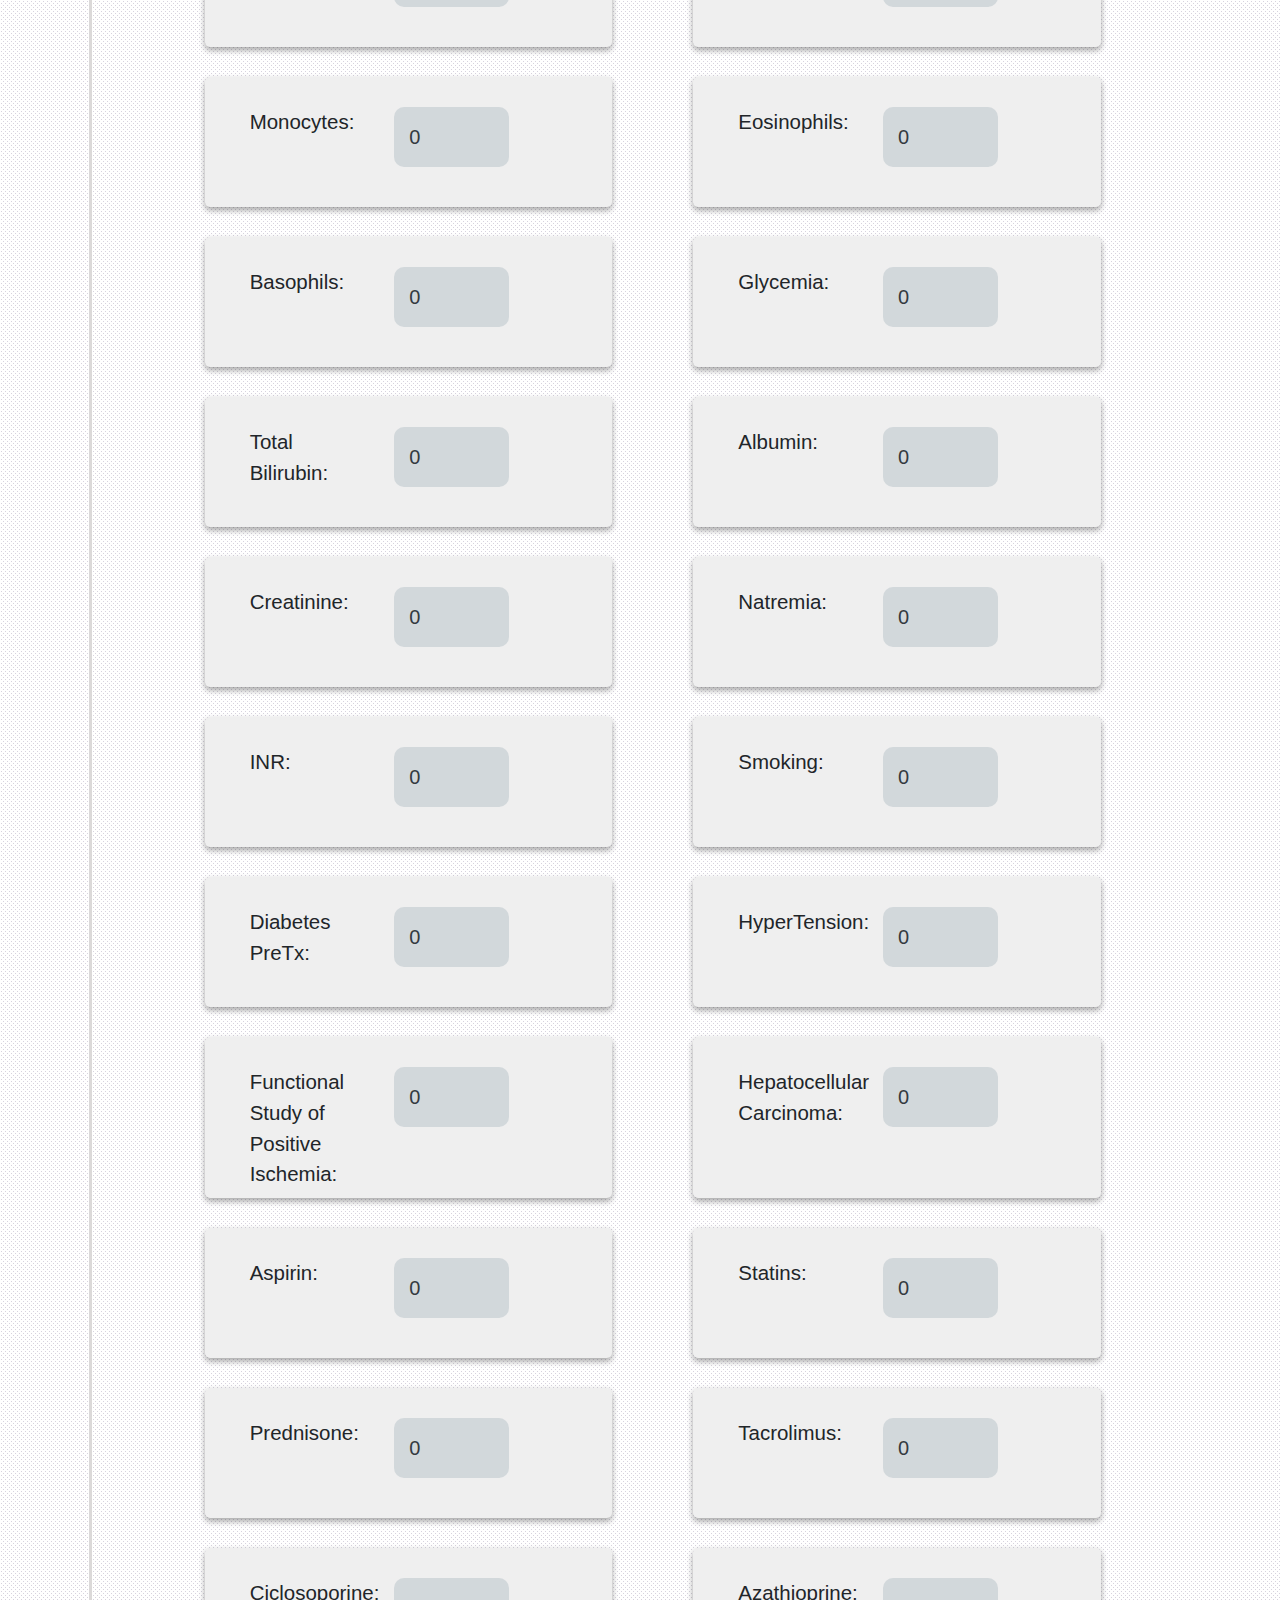
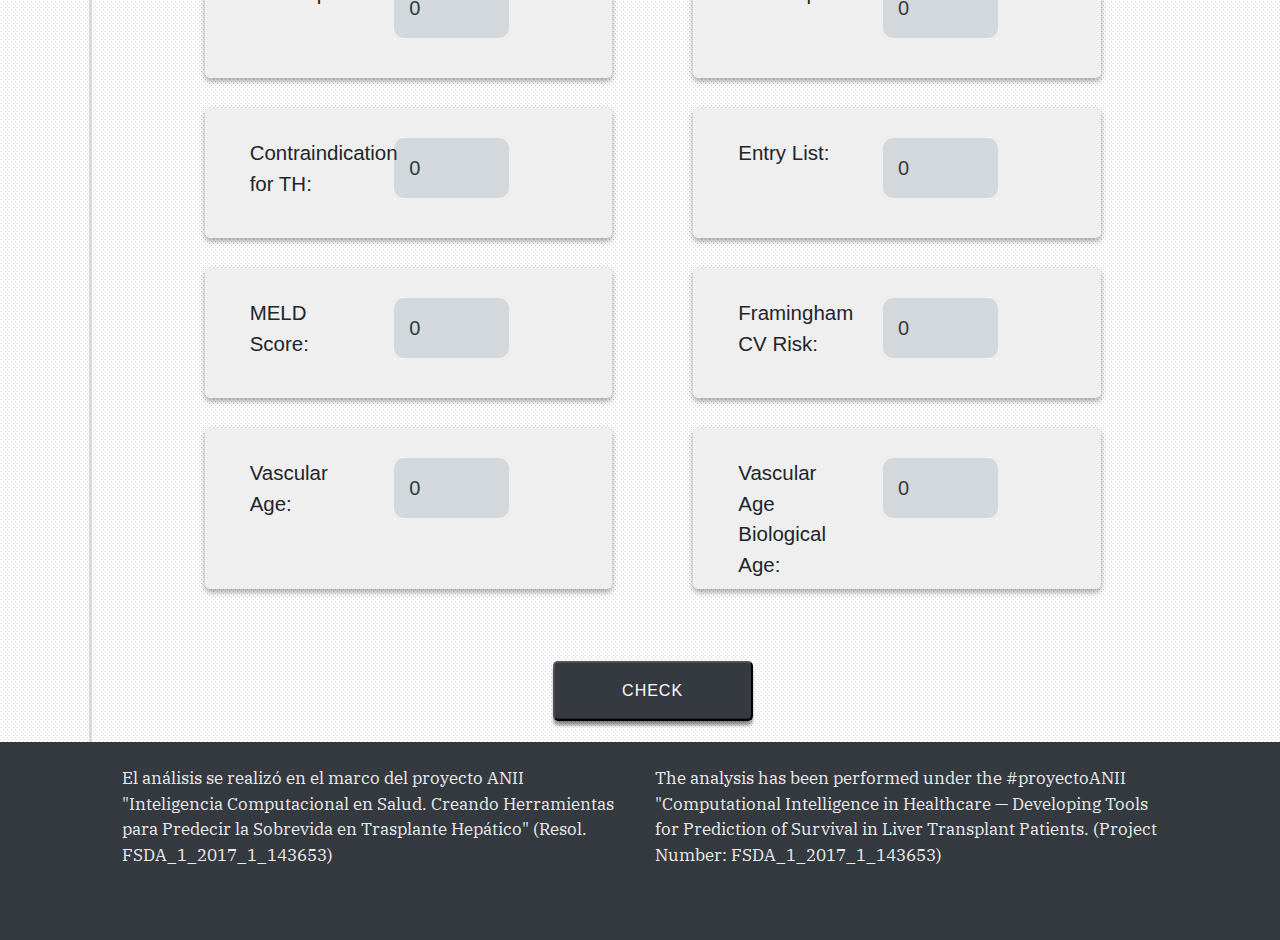
==== commit 873db33b: "Update index.html" ====
--- a/index.html
+++ b/index.html
@@ -34,7 +34,7 @@
                   <div class="logo1">
                     <a href="#">
 
-                      <img src="static/UdelaR Logo.png" />
+                      <img src="static/UdelaR%20Logo.png" />
                     </a>
                   </div>
               </div>
@@ -42,7 +42,7 @@
                   <div class="logo2">
                     <a href="#">
 
-                      <img src="static/Hospital Militar DNSFFAA Logo.png" />
+                      <img src="static/Hospital%20Militar%20DNSFFAA%20Logo.png" />
                     </a>
                   </div>
               </div>
@@ -50,7 +50,7 @@
       </div>
     </div>
 
-	<div class = "container-fluid">
+	<div class = "container-fluid middle">
 		<div class = "row">
 			<div class = "col-lg-1" style = "display:inline-block">
                 <div class="vl"></div>
@@ -63,21 +63,20 @@
 	<div class = "container">
 		<div class = "row">
 			<div class = "col-lg-9" style = "font-family: 'Montserrat', sans-serif;">
-				<h1>Death Prediction</h1>
+				<h1>Transplant Prediction</h1>
 			</div>
 			<div class = "col-lg-3">
 				<div class="button">
-                    <div class="wrap">
-                        <a href="two.html">
-                            <div class="first">Transplant Prediction</div>
-                            <div class="second">go</div>
-                        </a>
-                    </div>
-                </div>
+					<div class="wrap">
+						<a href="two.html">
+							<div class="first">Death Prediction</div>
+							<div class="second">go</div>
+						</a>
+					</div>
+				</div>
 			</div>
 		</div>
 	</div>
-
 	<div class = "gap">
 	</div>
     <hr>
@@ -86,44 +85,46 @@
 
 	<div class="covering">
 	  <div class="container-fluid table-class">
-		<div class="black " >
-		  <div class="inner cover">
-			<div>
-			  <div class="questionaire">
+	    <div class="black" >
+	      <div class="inner cover">
+	        <div>
+	          <div class="questionaire">
 			  <form method="post" novalidate>
-			  <input type="hidden" name="csrfmiddlewaretoken" value="t6YDoxhAcNIZipJ7hpyvOWIWkPK8R4rqJ0q30FuoU87VkOXUiujVZWQllfu9F00a">
+			  <input type="hidden" name="csrfmiddlewaretoken" value="G7h1cyEAPrEgu69l1LzcKUhrdrzmDfRiW1JrOGRoxM3cwvn82QkCVUpQeRjnrbq2">
 
 
 
 
 
 			  <div class = "container">
-				 <div class = "row">
-
-					  <div  class = "col-lg-5" style = "border-radius:5px;margin-top:30px;padding-left:30px;padding-right:30px;padding-top:30px;background-color:#efefef;box-shadow: 0 3px 6px rgba(0,0,0,0.16), 0 3px 6px rgba(0,0,0,0.23);">
-						<div class = "container">
-							<div class = "row">
-								<div class = "col-lg-5" style = "font-size:25px"><label for="id_Age">Age:</label></div>
-								<div class = "col-lg-5">
+			     <div class = "row">
+
+					  <div  class = "col-lg-5" style = "border-radius:5px;margin-top:30px;padding-left:30px;padding-right:30px;padding-top:30px;background-color:#efefef;box-shadow: 0 3px 6px rgba(0,0,0,0.16), 0 3px 6px rgba(0,0,0,0.23);">
+				        <div class = "container">
+							<div class = "row">
+								<div class = "col-lg-5" style = "font-size:1.6vw"><label for="id_Age">Age:</label></div>
+
+							    <div class = "col-lg-5">
 
 									  <ul class = "progress-form form-group animated fadeInRightBig  activate" style = "min-height:100px !important;">
 										  <li><input type="number" name="Age" value="0" required step="any" id="id_Age"></li>
 									  </ul>
-								</div>
-								<div class = "col-lg-2" style = "font-size:20px;padding-top:28px">
-
-								</div>
-							</div>
-						</div>
-					  </div>
-					  <div class = "col-lg-1">
-					 </div>
-
-					  <div  class = "col-lg-5" style = "border-radius:5px;margin-top:30px;padding-left:30px;padding-right:30px;padding-top:30px;background-color:#efefef;box-shadow: 0 3px 6px rgba(0,0,0,0.16), 0 3px 6px rgba(0,0,0,0.23);">
-						<div class = "container">
-							<div class = "row">
-								<div class = "col-lg-5" style = "font-size:25px"><label for="id_Gender">Gender:</label></div>
-								<div class = "col-lg-5">
+							    </div>
+								<div class = "col-lg-2" style = "font-size:20px;padding-top:28px">
+
+								</div>
+							</div>
+						</div>
+					  </div>
+					  <div class = "col-lg-1">
+					  </div>
+
+					  <div  class = "col-lg-5" style = "border-radius:5px;margin-top:30px;padding-left:30px;padding-right:30px;padding-top:30px;background-color:#efefef;box-shadow: 0 3px 6px rgba(0,0,0,0.16), 0 3px 6px rgba(0,0,0,0.23);">
+				        <div class = "container">
+							<div class = "row">
+								<div class = "col-lg-5" style = "font-size:1.6vw"><label for="id_Gender">Gender:</label></div>
+
+							    <div class = "col-lg-5">
 
 									  <ul class = "progress-form form-group animated fadeInRightBig  activate" style = "min-height:100px !important;">
 										  <li><select name="Gender" required id="id_Gender">
@@ -135,751 +136,791 @@
 
 </select></li>
 									  </ul>
-								</div>
-								<div class = "col-lg-2" style = "font-size:20px;padding-top:28px">
-
-								</div>
-							</div>
-						</div>
-					  </div>
-					  <div class = "col-lg-1">
-					 </div>
-
-					  <div  class = "col-lg-5" style = "border-radius:5px;margin-top:30px;padding-left:30px;padding-right:30px;padding-top:30px;background-color:#efefef;box-shadow: 0 3px 6px rgba(0,0,0,0.16), 0 3px 6px rgba(0,0,0,0.23);">
-						<div class = "container">
-							<div class = "row">
-								<div class = "col-lg-5" style = "font-size:25px"><label for="id_Weight">Weight:</label></div>
-								<div class = "col-lg-5">
+							    </div>
+								<div class = "col-lg-2" style = "font-size:20px;padding-top:28px">
+
+									  mm
+
+								</div>
+							</div>
+						</div>
+					  </div>
+					  <div class = "col-lg-1">
+					  </div>
+
+					  <div  class = "col-lg-5" style = "border-radius:5px;margin-top:30px;padding-left:30px;padding-right:30px;padding-top:30px;background-color:#efefef;box-shadow: 0 3px 6px rgba(0,0,0,0.16), 0 3px 6px rgba(0,0,0,0.23);">
+				        <div class = "container">
+							<div class = "row">
+								<div class = "col-lg-5" style = "font-size:1.6vw"><label for="id_Weight">Weight:</label></div>
+
+							    <div class = "col-lg-5">
 
 									  <ul class = "progress-form form-group animated fadeInRightBig  activate" style = "min-height:100px !important;">
 										  <li><input type="number" name="Weight" value="0" required step="any" id="id_Weight"></li>
 									  </ul>
-								</div>
-								<div class = "col-lg-2" style = "font-size:20px;padding-top:28px">
-
-								</div>
-							</div>
-						</div>
-					  </div>
-					  <div class = "col-lg-1">
-					 </div>
-
-					  <div  class = "col-lg-5" style = "border-radius:5px;margin-top:30px;padding-left:30px;padding-right:30px;padding-top:30px;background-color:#efefef;box-shadow: 0 3px 6px rgba(0,0,0,0.16), 0 3px 6px rgba(0,0,0,0.23);">
-						<div class = "container">
-							<div class = "row">
-								<div class = "col-lg-5" style = "font-size:25px"><label for="id_BMI">BMI:</label></div>
-								<div class = "col-lg-5">
+							    </div>
+								<div class = "col-lg-2" style = "font-size:20px;padding-top:28px">
+
+								</div>
+							</div>
+						</div>
+					  </div>
+					  <div class = "col-lg-1">
+					  </div>
+
+					  <div  class = "col-lg-5" style = "border-radius:5px;margin-top:30px;padding-left:30px;padding-right:30px;padding-top:30px;background-color:#efefef;box-shadow: 0 3px 6px rgba(0,0,0,0.16), 0 3px 6px rgba(0,0,0,0.23);">
+				        <div class = "container">
+							<div class = "row">
+								<div class = "col-lg-5" style = "font-size:1.6vw"><label for="id_BMI">BMI:</label></div>
+
+							    <div class = "col-lg-5">
 
 									  <ul class = "progress-form form-group animated fadeInRightBig  activate" style = "min-height:100px !important;">
 										  <li><input type="number" name="BMI" value="0" required step="any" id="id_BMI"></li>
 									  </ul>
-								</div>
-								<div class = "col-lg-2" style = "font-size:20px;padding-top:28px">
-
-								</div>
-							</div>
-						</div>
-					  </div>
-					  <div class = "col-lg-1">
-					 </div>
-
-					  <div  class = "col-lg-5" style = "border-radius:5px;margin-top:30px;padding-left:30px;padding-right:30px;padding-top:30px;background-color:#efefef;box-shadow: 0 3px 6px rgba(0,0,0,0.16), 0 3px 6px rgba(0,0,0,0.23);">
-						<div class = "container">
-							<div class = "row">
-								<div class = "col-lg-5" style = "font-size:25px"><label for="id_Systolic_Pressure">Systolic Pressure:</label></div>
-								<div class = "col-lg-5">
+							    </div>
+								<div class = "col-lg-2" style = "font-size:20px;padding-top:28px">
+
+								</div>
+							</div>
+						</div>
+					  </div>
+					  <div class = "col-lg-1">
+					  </div>
+
+					  <div  class = "col-lg-5" style = "border-radius:5px;margin-top:30px;padding-left:30px;padding-right:30px;padding-top:30px;background-color:#efefef;box-shadow: 0 3px 6px rgba(0,0,0,0.16), 0 3px 6px rgba(0,0,0,0.23);">
+				        <div class = "container">
+							<div class = "row">
+								<div class = "col-lg-5" style = "font-size:1.6vw"><label for="id_Systolic_Pressure">Systolic Pressure:</label></div>
+
+							    <div class = "col-lg-5">
 
 									  <ul class = "progress-form form-group animated fadeInRightBig  activate" style = "min-height:100px !important;">
 										  <li><input type="number" name="Systolic_Pressure" value="0" required step="any" id="id_Systolic_Pressure"></li>
 									  </ul>
-								</div>
-								<div class = "col-lg-2" style = "font-size:20px;padding-top:28px">
-
-								</div>
-							</div>
-						</div>
-					  </div>
-					  <div class = "col-lg-1">
-					 </div>
-
-					  <div  class = "col-lg-5" style = "border-radius:5px;margin-top:30px;padding-left:30px;padding-right:30px;padding-top:30px;background-color:#efefef;box-shadow: 0 3px 6px rgba(0,0,0,0.16), 0 3px 6px rgba(0,0,0,0.23);">
-						<div class = "container">
-							<div class = "row">
-								<div class = "col-lg-5" style = "font-size:25px"><label for="id_Diastolic_Pressure">Diastolic Pressure:</label></div>
-								<div class = "col-lg-5">
+							    </div>
+								<div class = "col-lg-2" style = "font-size:20px;padding-top:28px">
+
+								</div>
+							</div>
+						</div>
+					  </div>
+					  <div class = "col-lg-1">
+					  </div>
+
+					  <div  class = "col-lg-5" style = "border-radius:5px;margin-top:30px;padding-left:30px;padding-right:30px;padding-top:30px;background-color:#efefef;box-shadow: 0 3px 6px rgba(0,0,0,0.16), 0 3px 6px rgba(0,0,0,0.23);">
+				        <div class = "container">
+							<div class = "row">
+								<div class = "col-lg-5" style = "font-size:1.6vw"><label for="id_Diastolic_Pressure">Diastolic Pressure:</label></div>
+
+							    <div class = "col-lg-5">
 
 									  <ul class = "progress-form form-group animated fadeInRightBig  activate" style = "min-height:100px !important;">
 										  <li><input type="number" name="Diastolic_Pressure" value="0" required step="any" id="id_Diastolic_Pressure"></li>
 									  </ul>
-								</div>
-								<div class = "col-lg-2" style = "font-size:20px;padding-top:28px">
-
-								</div>
-							</div>
-						</div>
-					  </div>
-					  <div class = "col-lg-1">
-					 </div>
-
-					  <div  class = "col-lg-5" style = "border-radius:5px;margin-top:30px;padding-left:30px;padding-right:30px;padding-top:30px;background-color:#efefef;box-shadow: 0 3px 6px rgba(0,0,0,0.16), 0 3px 6px rgba(0,0,0,0.23);">
-						<div class = "container">
-							<div class = "row">
-								<div class = "col-lg-5" style = "font-size:25px"><label for="id_Total_Cholesterol">Total Cholesterol:</label></div>
-								<div class = "col-lg-5">
+							    </div>
+								<div class = "col-lg-2" style = "font-size:20px;padding-top:28px">
+
+								</div>
+							</div>
+						</div>
+					  </div>
+					  <div class = "col-lg-1">
+					  </div>
+
+					  <div  class = "col-lg-5" style = "border-radius:5px;margin-top:30px;padding-left:30px;padding-right:30px;padding-top:30px;background-color:#efefef;box-shadow: 0 3px 6px rgba(0,0,0,0.16), 0 3px 6px rgba(0,0,0,0.23);">
+				        <div class = "container">
+							<div class = "row">
+								<div class = "col-lg-5" style = "font-size:1.6vw"><label for="id_Total_Cholesterol">Total Cholesterol:</label></div>
+
+							    <div class = "col-lg-5">
 
 									  <ul class = "progress-form form-group animated fadeInRightBig  activate" style = "min-height:100px !important;">
 										  <li><input type="number" name="Total_Cholesterol" value="0" required step="any" id="id_Total_Cholesterol"></li>
 									  </ul>
-								</div>
-								<div class = "col-lg-2" style = "font-size:20px;padding-top:28px">
-
-								</div>
-							</div>
-						</div>
-					  </div>
-					  <div class = "col-lg-1">
-					 </div>
-
-					  <div  class = "col-lg-5" style = "border-radius:5px;margin-top:30px;padding-left:30px;padding-right:30px;padding-top:30px;background-color:#efefef;box-shadow: 0 3px 6px rgba(0,0,0,0.16), 0 3px 6px rgba(0,0,0,0.23);">
-						<div class = "container">
-							<div class = "row">
-								<div class = "col-lg-5" style = "font-size:25px"><label for="id_HDL">HDL:</label></div>
-								<div class = "col-lg-5">
+							    </div>
+								<div class = "col-lg-2" style = "font-size:20px;padding-top:28px">
+
+								</div>
+							</div>
+						</div>
+					  </div>
+					  <div class = "col-lg-1">
+					  </div>
+
+					  <div  class = "col-lg-5" style = "border-radius:5px;margin-top:30px;padding-left:30px;padding-right:30px;padding-top:30px;background-color:#efefef;box-shadow: 0 3px 6px rgba(0,0,0,0.16), 0 3px 6px rgba(0,0,0,0.23);">
+				        <div class = "container">
+							<div class = "row">
+								<div class = "col-lg-5" style = "font-size:1.6vw"><label for="id_HDL">HDL:</label></div>
+
+							    <div class = "col-lg-5">
 
 									  <ul class = "progress-form form-group animated fadeInRightBig  activate" style = "min-height:100px !important;">
 										  <li><input type="number" name="HDL" value="0" required step="any" id="id_HDL"></li>
 									  </ul>
-								</div>
-								<div class = "col-lg-2" style = "font-size:20px;padding-top:28px">
-
-								</div>
-							</div>
-						</div>
-					  </div>
-					  <div class = "col-lg-1">
-					 </div>
-
-					  <div  class = "col-lg-5" style = "border-radius:5px;margin-top:30px;padding-left:30px;padding-right:30px;padding-top:30px;background-color:#efefef;box-shadow: 0 3px 6px rgba(0,0,0,0.16), 0 3px 6px rgba(0,0,0,0.23);">
-						<div class = "container">
-							<div class = "row">
-								<div class = "col-lg-5" style = "font-size:25px"><label for="id_LDL">LDL:</label></div>
-								<div class = "col-lg-5">
+							    </div>
+								<div class = "col-lg-2" style = "font-size:20px;padding-top:28px">
+
+								</div>
+							</div>
+						</div>
+					  </div>
+					  <div class = "col-lg-1">
+					  </div>
+
+					  <div  class = "col-lg-5" style = "border-radius:5px;margin-top:30px;padding-left:30px;padding-right:30px;padding-top:30px;background-color:#efefef;box-shadow: 0 3px 6px rgba(0,0,0,0.16), 0 3px 6px rgba(0,0,0,0.23);">
+				        <div class = "container">
+							<div class = "row">
+								<div class = "col-lg-5" style = "font-size:1.6vw"><label for="id_LDL">LDL:</label></div>
+
+							    <div class = "col-lg-5">
 
 									  <ul class = "progress-form form-group animated fadeInRightBig  activate" style = "min-height:100px !important;">
 										  <li><input type="number" name="LDL" value="0" required step="any" id="id_LDL"></li>
 									  </ul>
-								</div>
-								<div class = "col-lg-2" style = "font-size:20px;padding-top:28px">
-
-								</div>
-							</div>
-						</div>
-					  </div>
-					  <div class = "col-lg-1">
-					 </div>
-
-					  <div  class = "col-lg-5" style = "border-radius:5px;margin-top:30px;padding-left:30px;padding-right:30px;padding-top:30px;background-color:#efefef;box-shadow: 0 3px 6px rgba(0,0,0,0.16), 0 3px 6px rgba(0,0,0,0.23);">
-						<div class = "container">
-							<div class = "row">
-								<div class = "col-lg-5" style = "font-size:25px"><label for="id_Total_Cholesterol_HDL">Total Cholesterol HDL:</label></div>
-								<div class = "col-lg-5">
+							    </div>
+								<div class = "col-lg-2" style = "font-size:20px;padding-top:28px">
+
+								</div>
+							</div>
+						</div>
+					  </div>
+					  <div class = "col-lg-1">
+					  </div>
+
+					  <div  class = "col-lg-5" style = "border-radius:5px;margin-top:30px;padding-left:30px;padding-right:30px;padding-top:30px;background-color:#efefef;box-shadow: 0 3px 6px rgba(0,0,0,0.16), 0 3px 6px rgba(0,0,0,0.23);">
+				        <div class = "container">
+							<div class = "row">
+								<div class = "col-lg-5" style = "font-size:1.6vw"><label for="id_Total_Cholesterol_HDL">Total Cholesterol HDL:</label></div>
+
+							    <div class = "col-lg-5">
 
 									  <ul class = "progress-form form-group animated fadeInRightBig  activate" style = "min-height:100px !important;">
 										  <li><input type="number" name="Total_Cholesterol_HDL" value="0" required step="any" id="id_Total_Cholesterol_HDL"></li>
 									  </ul>
-								</div>
-								<div class = "col-lg-2" style = "font-size:20px;padding-top:28px">
-
-								</div>
-							</div>
-						</div>
-					  </div>
-					  <div class = "col-lg-1">
-					 </div>
-
-					  <div  class = "col-lg-5" style = "border-radius:5px;margin-top:30px;padding-left:30px;padding-right:30px;padding-top:30px;background-color:#efefef;box-shadow: 0 3px 6px rgba(0,0,0,0.16), 0 3px 6px rgba(0,0,0,0.23);">
-						<div class = "container">
-							<div class = "row">
-								<div class = "col-lg-5" style = "font-size:25px"><label for="id_Triglycerides">Triglycerides:</label></div>
-								<div class = "col-lg-5">
+							    </div>
+								<div class = "col-lg-2" style = "font-size:20px;padding-top:28px">
+
+								</div>
+							</div>
+						</div>
+					  </div>
+					  <div class = "col-lg-1">
+					  </div>
+
+					  <div  class = "col-lg-5" style = "border-radius:5px;margin-top:30px;padding-left:30px;padding-right:30px;padding-top:30px;background-color:#efefef;box-shadow: 0 3px 6px rgba(0,0,0,0.16), 0 3px 6px rgba(0,0,0,0.23);">
+				        <div class = "container">
+							<div class = "row">
+								<div class = "col-lg-5" style = "font-size:1.6vw"><label for="id_Triglycerides">Triglycerides:</label></div>
+
+							    <div class = "col-lg-5">
 
 									  <ul class = "progress-form form-group animated fadeInRightBig  activate" style = "min-height:100px !important;">
 										  <li><input type="number" name="Triglycerides" value="0" required step="any" id="id_Triglycerides"></li>
 									  </ul>
-								</div>
-								<div class = "col-lg-2" style = "font-size:20px;padding-top:28px">
-
-								</div>
-							</div>
-						</div>
-					  </div>
-					  <div class = "col-lg-1">
-					 </div>
-
-					  <div  class = "col-lg-5" style = "border-radius:5px;margin-top:30px;padding-left:30px;padding-right:30px;padding-top:30px;background-color:#efefef;box-shadow: 0 3px 6px rgba(0,0,0,0.16), 0 3px 6px rgba(0,0,0,0.23);">
-						<div class = "container">
-							<div class = "row">
-								<div class = "col-lg-5" style = "font-size:25px"><label for="id_Platelets">Platelets:</label></div>
-								<div class = "col-lg-5">
+							    </div>
+								<div class = "col-lg-2" style = "font-size:20px;padding-top:28px">
+
+								</div>
+							</div>
+						</div>
+					  </div>
+					  <div class = "col-lg-1">
+					  </div>
+
+					  <div  class = "col-lg-5" style = "border-radius:5px;margin-top:30px;padding-left:30px;padding-right:30px;padding-top:30px;background-color:#efefef;box-shadow: 0 3px 6px rgba(0,0,0,0.16), 0 3px 6px rgba(0,0,0,0.23);">
+				        <div class = "container">
+							<div class = "row">
+								<div class = "col-lg-5" style = "font-size:1.6vw"><label for="id_Platelets">Platelets:</label></div>
+
+							    <div class = "col-lg-5">
 
 									  <ul class = "progress-form form-group animated fadeInRightBig  activate" style = "min-height:100px !important;">
 										  <li><input type="number" name="Platelets" value="0" required step="any" id="id_Platelets"></li>
 									  </ul>
-								</div>
-								<div class = "col-lg-2" style = "font-size:20px;padding-top:28px">
-
-								</div>
-							</div>
-						</div>
-					  </div>
-					  <div class = "col-lg-1">
-					 </div>
-
-					  <div  class = "col-lg-5" style = "border-radius:5px;margin-top:30px;padding-left:30px;padding-right:30px;padding-top:30px;background-color:#efefef;box-shadow: 0 3px 6px rgba(0,0,0,0.16), 0 3px 6px rgba(0,0,0,0.23);">
-						<div class = "container">
-							<div class = "row">
-								<div class = "col-lg-5" style = "font-size:25px"><label for="id_Lymphocytes">Lymphocytes:</label></div>
-								<div class = "col-lg-5">
+							    </div>
+								<div class = "col-lg-2" style = "font-size:20px;padding-top:28px">
+
+								</div>
+							</div>
+						</div>
+					  </div>
+					  <div class = "col-lg-1">
+					  </div>
+
+					  <div  class = "col-lg-5" style = "border-radius:5px;margin-top:30px;padding-left:30px;padding-right:30px;padding-top:30px;background-color:#efefef;box-shadow: 0 3px 6px rgba(0,0,0,0.16), 0 3px 6px rgba(0,0,0,0.23);">
+				        <div class = "container">
+							<div class = "row">
+								<div class = "col-lg-5" style = "font-size:1.6vw"><label for="id_Lymphocytes">Lymphocytes:</label></div>
+
+							    <div class = "col-lg-5">
 
 									  <ul class = "progress-form form-group animated fadeInRightBig  activate" style = "min-height:100px !important;">
 										  <li><input type="number" name="Lymphocytes" value="0" required step="any" id="id_Lymphocytes"></li>
 									  </ul>
-								</div>
-								<div class = "col-lg-2" style = "font-size:20px;padding-top:28px">
-
-								</div>
-							</div>
-						</div>
-					  </div>
-					  <div class = "col-lg-1">
-					 </div>
-
-					  <div  class = "col-lg-5" style = "border-radius:5px;margin-top:30px;padding-left:30px;padding-right:30px;padding-top:30px;background-color:#efefef;box-shadow: 0 3px 6px rgba(0,0,0,0.16), 0 3px 6px rgba(0,0,0,0.23);">
-						<div class = "container">
-							<div class = "row">
-								<div class = "col-lg-5" style = "font-size:25px"><label for="id_Neutrophils">Neutrophils:</label></div>
-								<div class = "col-lg-5">
+							    </div>
+								<div class = "col-lg-2" style = "font-size:20px;padding-top:28px">
+
+								</div>
+							</div>
+						</div>
+					  </div>
+					  <div class = "col-lg-1">
+					  </div>
+
+					  <div  class = "col-lg-5" style = "border-radius:5px;margin-top:30px;padding-left:30px;padding-right:30px;padding-top:30px;background-color:#efefef;box-shadow: 0 3px 6px rgba(0,0,0,0.16), 0 3px 6px rgba(0,0,0,0.23);">
+				        <div class = "container">
+							<div class = "row">
+								<div class = "col-lg-5" style = "font-size:1.6vw"><label for="id_Neutrophils">Neutrophils:</label></div>
+
+							    <div class = "col-lg-5">
 
 									  <ul class = "progress-form form-group animated fadeInRightBig  activate" style = "min-height:100px !important;">
 										  <li><input type="number" name="Neutrophils" value="0" required step="any" id="id_Neutrophils"></li>
 									  </ul>
-								</div>
-								<div class = "col-lg-2" style = "font-size:20px;padding-top:28px">
-
-								</div>
-							</div>
-						</div>
-					  </div>
-					  <div class = "col-lg-1">
-					 </div>
-
-					  <div  class = "col-lg-5" style = "border-radius:5px;margin-top:30px;padding-left:30px;padding-right:30px;padding-top:30px;background-color:#efefef;box-shadow: 0 3px 6px rgba(0,0,0,0.16), 0 3px 6px rgba(0,0,0,0.23);">
-						<div class = "container">
-							<div class = "row">
-								<div class = "col-lg-5" style = "font-size:25px"><label for="id_Monocytes">Monocytes:</label></div>
-								<div class = "col-lg-5">
+							    </div>
+								<div class = "col-lg-2" style = "font-size:20px;padding-top:28px">
+
+								</div>
+							</div>
+						</div>
+					  </div>
+					  <div class = "col-lg-1">
+					  </div>
+
+					  <div  class = "col-lg-5" style = "border-radius:5px;margin-top:30px;padding-left:30px;padding-right:30px;padding-top:30px;background-color:#efefef;box-shadow: 0 3px 6px rgba(0,0,0,0.16), 0 3px 6px rgba(0,0,0,0.23);">
+				        <div class = "container">
+							<div class = "row">
+								<div class = "col-lg-5" style = "font-size:1.6vw"><label for="id_Monocytes">Monocytes:</label></div>
+
+							    <div class = "col-lg-5">
 
 									  <ul class = "progress-form form-group animated fadeInRightBig  activate" style = "min-height:100px !important;">
 										  <li><input type="number" name="Monocytes" value="0" required step="any" id="id_Monocytes"></li>
 									  </ul>
-								</div>
-								<div class = "col-lg-2" style = "font-size:20px;padding-top:28px">
-
-								</div>
-							</div>
-						</div>
-					  </div>
-					  <div class = "col-lg-1">
-					 </div>
-
-					  <div  class = "col-lg-5" style = "border-radius:5px;margin-top:30px;padding-left:30px;padding-right:30px;padding-top:30px;background-color:#efefef;box-shadow: 0 3px 6px rgba(0,0,0,0.16), 0 3px 6px rgba(0,0,0,0.23);">
-						<div class = "container">
-							<div class = "row">
-								<div class = "col-lg-5" style = "font-size:25px"><label for="id_Eosinophils">Eosinophils:</label></div>
-								<div class = "col-lg-5">
+							    </div>
+								<div class = "col-lg-2" style = "font-size:20px;padding-top:28px">
+
+								</div>
+							</div>
+						</div>
+					  </div>
+					  <div class = "col-lg-1">
+					  </div>
+
+					  <div  class = "col-lg-5" style = "border-radius:5px;margin-top:30px;padding-left:30px;padding-right:30px;padding-top:30px;background-color:#efefef;box-shadow: 0 3px 6px rgba(0,0,0,0.16), 0 3px 6px rgba(0,0,0,0.23);">
+				        <div class = "container">
+							<div class = "row">
+								<div class = "col-lg-5" style = "font-size:1.6vw"><label for="id_Eosinophils">Eosinophils:</label></div>
+
+							    <div class = "col-lg-5">
 
 									  <ul class = "progress-form form-group animated fadeInRightBig  activate" style = "min-height:100px !important;">
 										  <li><input type="number" name="Eosinophils" value="0" required step="any" id="id_Eosinophils"></li>
 									  </ul>
-								</div>
-								<div class = "col-lg-2" style = "font-size:20px;padding-top:28px">
-
-								</div>
-							</div>
-						</div>
-					  </div>
-					  <div class = "col-lg-1">
-					 </div>
-
-					  <div  class = "col-lg-5" style = "border-radius:5px;margin-top:30px;padding-left:30px;padding-right:30px;padding-top:30px;background-color:#efefef;box-shadow: 0 3px 6px rgba(0,0,0,0.16), 0 3px 6px rgba(0,0,0,0.23);">
-						<div class = "container">
-							<div class = "row">
-								<div class = "col-lg-5" style = "font-size:25px"><label for="id_Basophils">Basophils:</label></div>
-								<div class = "col-lg-5">
+							    </div>
+								<div class = "col-lg-2" style = "font-size:20px;padding-top:28px">
+
+								</div>
+							</div>
+						</div>
+					  </div>
+					  <div class = "col-lg-1">
+					  </div>
+
+					  <div  class = "col-lg-5" style = "border-radius:5px;margin-top:30px;padding-left:30px;padding-right:30px;padding-top:30px;background-color:#efefef;box-shadow: 0 3px 6px rgba(0,0,0,0.16), 0 3px 6px rgba(0,0,0,0.23);">
+				        <div class = "container">
+							<div class = "row">
+								<div class = "col-lg-5" style = "font-size:1.6vw"><label for="id_Basophils">Basophils:</label></div>
+
+							    <div class = "col-lg-5">
 
 									  <ul class = "progress-form form-group animated fadeInRightBig  activate" style = "min-height:100px !important;">
 										  <li><input type="number" name="Basophils" value="0" required step="any" id="id_Basophils"></li>
 									  </ul>
-								</div>
-								<div class = "col-lg-2" style = "font-size:20px;padding-top:28px">
-
-								</div>
-							</div>
-						</div>
-					  </div>
-					  <div class = "col-lg-1">
-					 </div>
-
-					  <div  class = "col-lg-5" style = "border-radius:5px;margin-top:30px;padding-left:30px;padding-right:30px;padding-top:30px;background-color:#efefef;box-shadow: 0 3px 6px rgba(0,0,0,0.16), 0 3px 6px rgba(0,0,0,0.23);">
-						<div class = "container">
-							<div class = "row">
-								<div class = "col-lg-5" style = "font-size:25px"><label for="id_Glycemia">Glycemia:</label></div>
-								<div class = "col-lg-5">
+							    </div>
+								<div class = "col-lg-2" style = "font-size:20px;padding-top:28px">
+
+								</div>
+							</div>
+						</div>
+					  </div>
+					  <div class = "col-lg-1">
+					  </div>
+
+					  <div  class = "col-lg-5" style = "border-radius:5px;margin-top:30px;padding-left:30px;padding-right:30px;padding-top:30px;background-color:#efefef;box-shadow: 0 3px 6px rgba(0,0,0,0.16), 0 3px 6px rgba(0,0,0,0.23);">
+				        <div class = "container">
+							<div class = "row">
+								<div class = "col-lg-5" style = "font-size:1.6vw"><label for="id_Glycemia">Glycemia:</label></div>
+
+							    <div class = "col-lg-5">
 
 									  <ul class = "progress-form form-group animated fadeInRightBig  activate" style = "min-height:100px !important;">
 										  <li><input type="number" name="Glycemia" value="0" required step="any" id="id_Glycemia"></li>
 									  </ul>
-								</div>
-								<div class = "col-lg-2" style = "font-size:20px;padding-top:28px">
-
-								</div>
-							</div>
-						</div>
-					  </div>
-					  <div class = "col-lg-1">
-					 </div>
-
-					  <div  class = "col-lg-5" style = "border-radius:5px;margin-top:30px;padding-left:30px;padding-right:30px;padding-top:30px;background-color:#efefef;box-shadow: 0 3px 6px rgba(0,0,0,0.16), 0 3px 6px rgba(0,0,0,0.23);">
-						<div class = "container">
-							<div class = "row">
-								<div class = "col-lg-5" style = "font-size:25px"><label for="id_Total_Bilirubin">Total Bilirubin:</label></div>
-								<div class = "col-lg-5">
+							    </div>
+								<div class = "col-lg-2" style = "font-size:20px;padding-top:28px">
+
+								</div>
+							</div>
+						</div>
+					  </div>
+					  <div class = "col-lg-1">
+					  </div>
+
+					  <div  class = "col-lg-5" style = "border-radius:5px;margin-top:30px;padding-left:30px;padding-right:30px;padding-top:30px;background-color:#efefef;box-shadow: 0 3px 6px rgba(0,0,0,0.16), 0 3px 6px rgba(0,0,0,0.23);">
+				        <div class = "container">
+							<div class = "row">
+								<div class = "col-lg-5" style = "font-size:1.6vw"><label for="id_Total_Bilirubin">Total Bilirubin:</label></div>
+
+							    <div class = "col-lg-5">
 
 									  <ul class = "progress-form form-group animated fadeInRightBig  activate" style = "min-height:100px !important;">
 										  <li><input type="number" name="Total_Bilirubin" value="0" required step="any" id="id_Total_Bilirubin"></li>
 									  </ul>
-								</div>
-								<div class = "col-lg-2" style = "font-size:20px;padding-top:28px">
-
-								</div>
-							</div>
-						</div>
-					  </div>
-					  <div class = "col-lg-1">
-					 </div>
-
-					  <div  class = "col-lg-5" style = "border-radius:5px;margin-top:30px;padding-left:30px;padding-right:30px;padding-top:30px;background-color:#efefef;box-shadow: 0 3px 6px rgba(0,0,0,0.16), 0 3px 6px rgba(0,0,0,0.23);">
-						<div class = "container">
-							<div class = "row">
-								<div class = "col-lg-5" style = "font-size:25px"><label for="id_Albumin">Albumin:</label></div>
-								<div class = "col-lg-5">
+							    </div>
+								<div class = "col-lg-2" style = "font-size:20px;padding-top:28px">
+
+								</div>
+							</div>
+						</div>
+					  </div>
+					  <div class = "col-lg-1">
+					  </div>
+
+					  <div  class = "col-lg-5" style = "border-radius:5px;margin-top:30px;padding-left:30px;padding-right:30px;padding-top:30px;background-color:#efefef;box-shadow: 0 3px 6px rgba(0,0,0,0.16), 0 3px 6px rgba(0,0,0,0.23);">
+				        <div class = "container">
+							<div class = "row">
+								<div class = "col-lg-5" style = "font-size:1.6vw"><label for="id_Albumin">Albumin:</label></div>
+
+							    <div class = "col-lg-5">
 
 									  <ul class = "progress-form form-group animated fadeInRightBig  activate" style = "min-height:100px !important;">
 										  <li><input type="number" name="Albumin" value="0" required step="any" id="id_Albumin"></li>
 									  </ul>
-								</div>
-								<div class = "col-lg-2" style = "font-size:20px;padding-top:28px">
-
-								</div>
-							</div>
-						</div>
-					  </div>
-					  <div class = "col-lg-1">
-					 </div>
-
-					  <div  class = "col-lg-5" style = "border-radius:5px;margin-top:30px;padding-left:30px;padding-right:30px;padding-top:30px;background-color:#efefef;box-shadow: 0 3px 6px rgba(0,0,0,0.16), 0 3px 6px rgba(0,0,0,0.23);">
-						<div class = "container">
-							<div class = "row">
-								<div class = "col-lg-5" style = "font-size:25px"><label for="id_Creatinine">Creatinine:</label></div>
-								<div class = "col-lg-5">
+							    </div>
+								<div class = "col-lg-2" style = "font-size:20px;padding-top:28px">
+
+								</div>
+							</div>
+						</div>
+					  </div>
+					  <div class = "col-lg-1">
+					  </div>
+
+					  <div  class = "col-lg-5" style = "border-radius:5px;margin-top:30px;padding-left:30px;padding-right:30px;padding-top:30px;background-color:#efefef;box-shadow: 0 3px 6px rgba(0,0,0,0.16), 0 3px 6px rgba(0,0,0,0.23);">
+				        <div class = "container">
+							<div class = "row">
+								<div class = "col-lg-5" style = "font-size:1.6vw"><label for="id_Creatinine">Creatinine:</label></div>
+
+							    <div class = "col-lg-5">
 
 									  <ul class = "progress-form form-group animated fadeInRightBig  activate" style = "min-height:100px !important;">
 										  <li><input type="number" name="Creatinine" value="0" required step="any" id="id_Creatinine"></li>
 									  </ul>
-								</div>
-								<div class = "col-lg-2" style = "font-size:20px;padding-top:28px">
-
-								</div>
-							</div>
-						</div>
-					  </div>
-					  <div class = "col-lg-1">
-					 </div>
-
-					  <div  class = "col-lg-5" style = "border-radius:5px;margin-top:30px;padding-left:30px;padding-right:30px;padding-top:30px;background-color:#efefef;box-shadow: 0 3px 6px rgba(0,0,0,0.16), 0 3px 6px rgba(0,0,0,0.23);">
-						<div class = "container">
-							<div class = "row">
-								<div class = "col-lg-5" style = "font-size:25px"><label for="id_Natremia">Natremia:</label></div>
-								<div class = "col-lg-5">
+							    </div>
+								<div class = "col-lg-2" style = "font-size:20px;padding-top:28px">
+
+								</div>
+							</div>
+						</div>
+					  </div>
+					  <div class = "col-lg-1">
+					  </div>
+
+					  <div  class = "col-lg-5" style = "border-radius:5px;margin-top:30px;padding-left:30px;padding-right:30px;padding-top:30px;background-color:#efefef;box-shadow: 0 3px 6px rgba(0,0,0,0.16), 0 3px 6px rgba(0,0,0,0.23);">
+				        <div class = "container">
+							<div class = "row">
+								<div class = "col-lg-5" style = "font-size:1.6vw"><label for="id_Natremia">Natremia:</label></div>
+
+							    <div class = "col-lg-5">
 
 									  <ul class = "progress-form form-group animated fadeInRightBig  activate" style = "min-height:100px !important;">
 										  <li><input type="number" name="Natremia" value="0" required step="any" id="id_Natremia"></li>
 									  </ul>
-								</div>
-								<div class = "col-lg-2" style = "font-size:20px;padding-top:28px">
-
-								</div>
-							</div>
-						</div>
-					  </div>
-					  <div class = "col-lg-1">
-					 </div>
-
-					  <div  class = "col-lg-5" style = "border-radius:5px;margin-top:30px;padding-left:30px;padding-right:30px;padding-top:30px;background-color:#efefef;box-shadow: 0 3px 6px rgba(0,0,0,0.16), 0 3px 6px rgba(0,0,0,0.23);">
-						<div class = "container">
-							<div class = "row">
-								<div class = "col-lg-5" style = "font-size:25px"><label for="id_INR">INR:</label></div>
-								<div class = "col-lg-5">
+							    </div>
+								<div class = "col-lg-2" style = "font-size:20px;padding-top:28px">
+
+								</div>
+							</div>
+						</div>
+					  </div>
+					  <div class = "col-lg-1">
+					  </div>
+
+					  <div  class = "col-lg-5" style = "border-radius:5px;margin-top:30px;padding-left:30px;padding-right:30px;padding-top:30px;background-color:#efefef;box-shadow: 0 3px 6px rgba(0,0,0,0.16), 0 3px 6px rgba(0,0,0,0.23);">
+				        <div class = "container">
+							<div class = "row">
+								<div class = "col-lg-5" style = "font-size:1.6vw"><label for="id_INR">INR:</label></div>
+
+							    <div class = "col-lg-5">
 
 									  <ul class = "progress-form form-group animated fadeInRightBig  activate" style = "min-height:100px !important;">
 										  <li><input type="number" name="INR" value="0" required step="any" id="id_INR"></li>
 									  </ul>
-								</div>
-								<div class = "col-lg-2" style = "font-size:20px;padding-top:28px">
-
-								</div>
-							</div>
-						</div>
-					  </div>
-					  <div class = "col-lg-1">
-					 </div>
-
-					  <div  class = "col-lg-5" style = "border-radius:5px;margin-top:30px;padding-left:30px;padding-right:30px;padding-top:30px;background-color:#efefef;box-shadow: 0 3px 6px rgba(0,0,0,0.16), 0 3px 6px rgba(0,0,0,0.23);">
-						<div class = "container">
-							<div class = "row">
-								<div class = "col-lg-5" style = "font-size:25px"><label for="id_Smoking">Smoking:</label></div>
-								<div class = "col-lg-5">
+							    </div>
+								<div class = "col-lg-2" style = "font-size:20px;padding-top:28px">
+
+								</div>
+							</div>
+						</div>
+					  </div>
+					  <div class = "col-lg-1">
+					  </div>
+
+					  <div  class = "col-lg-5" style = "border-radius:5px;margin-top:30px;padding-left:30px;padding-right:30px;padding-top:30px;background-color:#efefef;box-shadow: 0 3px 6px rgba(0,0,0,0.16), 0 3px 6px rgba(0,0,0,0.23);">
+				        <div class = "container">
+							<div class = "row">
+								<div class = "col-lg-5" style = "font-size:1.6vw"><label for="id_Smoking">Smoking:</label></div>
+
+							    <div class = "col-lg-5">
 
 									  <ul class = "progress-form form-group animated fadeInRightBig  activate" style = "min-height:100px !important;">
 										  <li><input type="number" name="Smoking" value="0" required step="any" id="id_Smoking"></li>
 									  </ul>
-								</div>
-								<div class = "col-lg-2" style = "font-size:20px;padding-top:28px">
-
-								</div>
-							</div>
-						</div>
-					  </div>
-					  <div class = "col-lg-1">
-					 </div>
-
-					  <div  class = "col-lg-5" style = "border-radius:5px;margin-top:30px;padding-left:30px;padding-right:30px;padding-top:30px;background-color:#efefef;box-shadow: 0 3px 6px rgba(0,0,0,0.16), 0 3px 6px rgba(0,0,0,0.23);">
-						<div class = "container">
-							<div class = "row">
-								<div class = "col-lg-5" style = "font-size:25px"><label for="id_Diabetes_PreTx">Diabetes PreTx:</label></div>
-								<div class = "col-lg-5">
+							    </div>
+								<div class = "col-lg-2" style = "font-size:20px;padding-top:28px">
+
+								</div>
+							</div>
+						</div>
+					  </div>
+					  <div class = "col-lg-1">
+					  </div>
+
+					  <div  class = "col-lg-5" style = "border-radius:5px;margin-top:30px;padding-left:30px;padding-right:30px;padding-top:30px;background-color:#efefef;box-shadow: 0 3px 6px rgba(0,0,0,0.16), 0 3px 6px rgba(0,0,0,0.23);">
+				        <div class = "container">
+							<div class = "row">
+								<div class = "col-lg-5" style = "font-size:1.6vw"><label for="id_Diabetes_PreTx">Diabetes PreTx:</label></div>
+
+							    <div class = "col-lg-5">
 
 									  <ul class = "progress-form form-group animated fadeInRightBig  activate" style = "min-height:100px !important;">
 										  <li><input type="number" name="Diabetes_PreTx" value="0" required step="any" id="id_Diabetes_PreTx"></li>
 									  </ul>
-								</div>
-								<div class = "col-lg-2" style = "font-size:20px;padding-top:28px">
-
-								</div>
-							</div>
-						</div>
-					  </div>
-					  <div class = "col-lg-1">
-					 </div>
-
-					  <div  class = "col-lg-5" style = "border-radius:5px;margin-top:30px;padding-left:30px;padding-right:30px;padding-top:30px;background-color:#efefef;box-shadow: 0 3px 6px rgba(0,0,0,0.16), 0 3px 6px rgba(0,0,0,0.23);">
-						<div class = "container">
-							<div class = "row">
-								<div class = "col-lg-5" style = "font-size:25px"><label for="id_HyperTension">HyperTension:</label></div>
-								<div class = "col-lg-5">
+							    </div>
+								<div class = "col-lg-2" style = "font-size:20px;padding-top:28px">
+
+								</div>
+							</div>
+						</div>
+					  </div>
+					  <div class = "col-lg-1">
+					  </div>
+
+					  <div  class = "col-lg-5" style = "border-radius:5px;margin-top:30px;padding-left:30px;padding-right:30px;padding-top:30px;background-color:#efefef;box-shadow: 0 3px 6px rgba(0,0,0,0.16), 0 3px 6px rgba(0,0,0,0.23);">
+				        <div class = "container">
+							<div class = "row">
+								<div class = "col-lg-5" style = "font-size:1.6vw"><label for="id_HyperTension">HyperTension:</label></div>
+
+							    <div class = "col-lg-5">
 
 									  <ul class = "progress-form form-group animated fadeInRightBig  activate" style = "min-height:100px !important;">
 										  <li><input type="number" name="HyperTension" value="0" required step="any" id="id_HyperTension"></li>
 									  </ul>
-								</div>
-								<div class = "col-lg-2" style = "font-size:20px;padding-top:28px">
-
-								</div>
-							</div>
-						</div>
-					  </div>
-					  <div class = "col-lg-1">
-					 </div>
-
-					  <div  class = "col-lg-5" style = "border-radius:5px;margin-top:30px;padding-left:30px;padding-right:30px;padding-top:30px;background-color:#efefef;box-shadow: 0 3px 6px rgba(0,0,0,0.16), 0 3px 6px rgba(0,0,0,0.23);">
-						<div class = "container">
-							<div class = "row">
-								<div class = "col-lg-5" style = "font-size:25px"><label for="id_Functional_Study_of_Positive_Ischemia">Functional Study of Positive Ischemia:</label></div>
-								<div class = "col-lg-5">
+							    </div>
+								<div class = "col-lg-2" style = "font-size:20px;padding-top:28px">
+
+								</div>
+							</div>
+						</div>
+					  </div>
+					  <div class = "col-lg-1">
+					  </div>
+
+					  <div  class = "col-lg-5" style = "border-radius:5px;margin-top:30px;padding-left:30px;padding-right:30px;padding-top:30px;background-color:#efefef;box-shadow: 0 3px 6px rgba(0,0,0,0.16), 0 3px 6px rgba(0,0,0,0.23);">
+				        <div class = "container">
+							<div class = "row">
+								<div class = "col-lg-5" style = "font-size:1.6vw"><label for="id_Functional_Study_of_Positive_Ischemia">Functional Study of Positive Ischemia:</label></div>
+
+							    <div class = "col-lg-5">
 
 									  <ul class = "progress-form form-group animated fadeInRightBig  activate" style = "min-height:100px !important;">
 										  <li><input type="number" name="Functional_Study_of_Positive_Ischemia" value="0" required step="any" id="id_Functional_Study_of_Positive_Ischemia"></li>
 									  </ul>
-								</div>
-								<div class = "col-lg-2" style = "font-size:20px;padding-top:28px">
-
-								</div>
-							</div>
-						</div>
-					  </div>
-					  <div class = "col-lg-1">
-					 </div>
-
-					  <div  class = "col-lg-5" style = "border-radius:5px;margin-top:30px;padding-left:30px;padding-right:30px;padding-top:30px;background-color:#efefef;box-shadow: 0 3px 6px rgba(0,0,0,0.16), 0 3px 6px rgba(0,0,0,0.23);">
-						<div class = "container">
-							<div class = "row">
-								<div class = "col-lg-5" style = "font-size:25px"><label for="id_Hepatocellular_Carcinoma">Hepatocellular Carcinoma:</label></div>
-								<div class = "col-lg-5">
+							    </div>
+								<div class = "col-lg-2" style = "font-size:20px;padding-top:28px">
+
+								</div>
+							</div>
+						</div>
+					  </div>
+					  <div class = "col-lg-1">
+					  </div>
+
+					  <div  class = "col-lg-5" style = "border-radius:5px;margin-top:30px;padding-left:30px;padding-right:30px;padding-top:30px;background-color:#efefef;box-shadow: 0 3px 6px rgba(0,0,0,0.16), 0 3px 6px rgba(0,0,0,0.23);">
+				        <div class = "container">
+							<div class = "row">
+								<div class = "col-lg-5" style = "font-size:1.6vw"><label for="id_Hepatocellular_Carcinoma">Hepatocellular Carcinoma:</label></div>
+
+							    <div class = "col-lg-5">
 
 									  <ul class = "progress-form form-group animated fadeInRightBig  activate" style = "min-height:100px !important;">
 										  <li><input type="number" name="Hepatocellular_Carcinoma" value="0" required step="any" id="id_Hepatocellular_Carcinoma"></li>
 									  </ul>
-								</div>
-								<div class = "col-lg-2" style = "font-size:20px;padding-top:28px">
-
-								</div>
-							</div>
-						</div>
-					  </div>
-					  <div class = "col-lg-1">
-					 </div>
-
-					  <div  class = "col-lg-5" style = "border-radius:5px;margin-top:30px;padding-left:30px;padding-right:30px;padding-top:30px;background-color:#efefef;box-shadow: 0 3px 6px rgba(0,0,0,0.16), 0 3px 6px rgba(0,0,0,0.23);">
-						<div class = "container">
-							<div class = "row">
-								<div class = "col-lg-5" style = "font-size:25px"><label for="id_Aspirin">Aspirin:</label></div>
-								<div class = "col-lg-5">
+							    </div>
+								<div class = "col-lg-2" style = "font-size:20px;padding-top:28px">
+
+								</div>
+							</div>
+						</div>
+					  </div>
+					  <div class = "col-lg-1">
+					  </div>
+
+					  <div  class = "col-lg-5" style = "border-radius:5px;margin-top:30px;padding-left:30px;padding-right:30px;padding-top:30px;background-color:#efefef;box-shadow: 0 3px 6px rgba(0,0,0,0.16), 0 3px 6px rgba(0,0,0,0.23);">
+				        <div class = "container">
+							<div class = "row">
+								<div class = "col-lg-5" style = "font-size:1.6vw"><label for="id_Aspirin">Aspirin:</label></div>
+
+							    <div class = "col-lg-5">
 
 									  <ul class = "progress-form form-group animated fadeInRightBig  activate" style = "min-height:100px !important;">
 										  <li><input type="number" name="Aspirin" value="0" required step="any" id="id_Aspirin"></li>
 									  </ul>
-								</div>
-								<div class = "col-lg-2" style = "font-size:20px;padding-top:28px">
-
-								</div>
-							</div>
-						</div>
-					  </div>
-					  <div class = "col-lg-1">
-					 </div>
-
-					  <div  class = "col-lg-5" style = "border-radius:5px;margin-top:30px;padding-left:30px;padding-right:30px;padding-top:30px;background-color:#efefef;box-shadow: 0 3px 6px rgba(0,0,0,0.16), 0 3px 6px rgba(0,0,0,0.23);">
-						<div class = "container">
-							<div class = "row">
-								<div class = "col-lg-5" style = "font-size:25px"><label for="id_Statins">Statins:</label></div>
-								<div class = "col-lg-5">
+							    </div>
+								<div class = "col-lg-2" style = "font-size:20px;padding-top:28px">
+
+								</div>
+							</div>
+						</div>
+					  </div>
+					  <div class = "col-lg-1">
+					  </div>
+
+					  <div  class = "col-lg-5" style = "border-radius:5px;margin-top:30px;padding-left:30px;padding-right:30px;padding-top:30px;background-color:#efefef;box-shadow: 0 3px 6px rgba(0,0,0,0.16), 0 3px 6px rgba(0,0,0,0.23);">
+				        <div class = "container">
+							<div class = "row">
+								<div class = "col-lg-5" style = "font-size:1.6vw"><label for="id_Statins">Statins:</label></div>
+
+							    <div class = "col-lg-5">
 
 									  <ul class = "progress-form form-group animated fadeInRightBig  activate" style = "min-height:100px !important;">
 										  <li><input type="number" name="Statins" value="0" required step="any" id="id_Statins"></li>
 									  </ul>
-								</div>
-								<div class = "col-lg-2" style = "font-size:20px;padding-top:28px">
-
-								</div>
-							</div>
-						</div>
-					  </div>
-					  <div class = "col-lg-1">
-					 </div>
-
-					  <div  class = "col-lg-5" style = "border-radius:5px;margin-top:30px;padding-left:30px;padding-right:30px;padding-top:30px;background-color:#efefef;box-shadow: 0 3px 6px rgba(0,0,0,0.16), 0 3px 6px rgba(0,0,0,0.23);">
-						<div class = "container">
-							<div class = "row">
-								<div class = "col-lg-5" style = "font-size:25px"><label for="id_Prednisone">Prednisone:</label></div>
-								<div class = "col-lg-5">
+							    </div>
+								<div class = "col-lg-2" style = "font-size:20px;padding-top:28px">
+
+								</div>
+							</div>
+						</div>
+					  </div>
+					  <div class = "col-lg-1">
+					  </div>
+
+					  <div  class = "col-lg-5" style = "border-radius:5px;margin-top:30px;padding-left:30px;padding-right:30px;padding-top:30px;background-color:#efefef;box-shadow: 0 3px 6px rgba(0,0,0,0.16), 0 3px 6px rgba(0,0,0,0.23);">
+				        <div class = "container">
+							<div class = "row">
+								<div class = "col-lg-5" style = "font-size:1.6vw"><label for="id_Prednisone">Prednisone:</label></div>
+
+							    <div class = "col-lg-5">
 
 									  <ul class = "progress-form form-group animated fadeInRightBig  activate" style = "min-height:100px !important;">
 										  <li><input type="number" name="Prednisone" value="0" required step="any" id="id_Prednisone"></li>
 									  </ul>
-								</div>
-								<div class = "col-lg-2" style = "font-size:20px;padding-top:28px">
-
-								</div>
-							</div>
-						</div>
-					  </div>
-					  <div class = "col-lg-1">
-					 </div>
-
-					  <div  class = "col-lg-5" style = "border-radius:5px;margin-top:30px;padding-left:30px;padding-right:30px;padding-top:30px;background-color:#efefef;box-shadow: 0 3px 6px rgba(0,0,0,0.16), 0 3px 6px rgba(0,0,0,0.23);">
-						<div class = "container">
-							<div class = "row">
-								<div class = "col-lg-5" style = "font-size:25px"><label for="id_Tacrolimus">Tacrolimus:</label></div>
-								<div class = "col-lg-5">
+							    </div>
+								<div class = "col-lg-2" style = "font-size:20px;padding-top:28px">
+
+								</div>
+							</div>
+						</div>
+					  </div>
+					  <div class = "col-lg-1">
+					  </div>
+
+					  <div  class = "col-lg-5" style = "border-radius:5px;margin-top:30px;padding-left:30px;padding-right:30px;padding-top:30px;background-color:#efefef;box-shadow: 0 3px 6px rgba(0,0,0,0.16), 0 3px 6px rgba(0,0,0,0.23);">
+				        <div class = "container">
+							<div class = "row">
+								<div class = "col-lg-5" style = "font-size:1.6vw"><label for="id_Tacrolimus">Tacrolimus:</label></div>
+
+							    <div class = "col-lg-5">
 
 									  <ul class = "progress-form form-group animated fadeInRightBig  activate" style = "min-height:100px !important;">
 										  <li><input type="number" name="Tacrolimus" value="0" required step="any" id="id_Tacrolimus"></li>
 									  </ul>
-								</div>
-								<div class = "col-lg-2" style = "font-size:20px;padding-top:28px">
-
-								</div>
-							</div>
-						</div>
-					  </div>
-					  <div class = "col-lg-1">
-					 </div>
-
-					  <div  class = "col-lg-5" style = "border-radius:5px;margin-top:30px;padding-left:30px;padding-right:30px;padding-top:30px;background-color:#efefef;box-shadow: 0 3px 6px rgba(0,0,0,0.16), 0 3px 6px rgba(0,0,0,0.23);">
-						<div class = "container">
-							<div class = "row">
-								<div class = "col-lg-5" style = "font-size:25px"><label for="id_Ciclosoporine">Ciclosoporine:</label></div>
-								<div class = "col-lg-5">
+							    </div>
+								<div class = "col-lg-2" style = "font-size:20px;padding-top:28px">
+
+								</div>
+							</div>
+						</div>
+					  </div>
+					  <div class = "col-lg-1">
+					  </div>
+
+					  <div  class = "col-lg-5" style = "border-radius:5px;margin-top:30px;padding-left:30px;padding-right:30px;padding-top:30px;background-color:#efefef;box-shadow: 0 3px 6px rgba(0,0,0,0.16), 0 3px 6px rgba(0,0,0,0.23);">
+				        <div class = "container">
+							<div class = "row">
+								<div class = "col-lg-5" style = "font-size:1.6vw"><label for="id_Ciclosoporine">Ciclosoporine:</label></div>
+
+							    <div class = "col-lg-5">
 
 									  <ul class = "progress-form form-group animated fadeInRightBig  activate" style = "min-height:100px !important;">
 										  <li><input type="number" name="Ciclosoporine" value="0" required step="any" id="id_Ciclosoporine"></li>
 									  </ul>
-								</div>
-								<div class = "col-lg-2" style = "font-size:20px;padding-top:28px">
-
-								</div>
-							</div>
-						</div>
-					  </div>
-					  <div class = "col-lg-1">
-					 </div>
-
-					  <div  class = "col-lg-5" style = "border-radius:5px;margin-top:30px;padding-left:30px;padding-right:30px;padding-top:30px;background-color:#efefef;box-shadow: 0 3px 6px rgba(0,0,0,0.16), 0 3px 6px rgba(0,0,0,0.23);">
-						<div class = "container">
-							<div class = "row">
-								<div class = "col-lg-5" style = "font-size:25px"><label for="id_Azathioprine">Azathioprine:</label></div>
-								<div class = "col-lg-5">
+							    </div>
+								<div class = "col-lg-2" style = "font-size:20px;padding-top:28px">
+
+								</div>
+							</div>
+						</div>
+					  </div>
+					  <div class = "col-lg-1">
+					  </div>
+
+					  <div  class = "col-lg-5" style = "border-radius:5px;margin-top:30px;padding-left:30px;padding-right:30px;padding-top:30px;background-color:#efefef;box-shadow: 0 3px 6px rgba(0,0,0,0.16), 0 3px 6px rgba(0,0,0,0.23);">
+				        <div class = "container">
+							<div class = "row">
+								<div class = "col-lg-5" style = "font-size:1.6vw"><label for="id_Azathioprine">Azathioprine:</label></div>
+
+							    <div class = "col-lg-5">
 
 									  <ul class = "progress-form form-group animated fadeInRightBig  activate" style = "min-height:100px !important;">
 										  <li><input type="number" name="Azathioprine" value="0" required step="any" id="id_Azathioprine"></li>
 									  </ul>
-								</div>
-								<div class = "col-lg-2" style = "font-size:20px;padding-top:28px">
-
-								</div>
-							</div>
-						</div>
-					  </div>
-					  <div class = "col-lg-1">
-					 </div>
-
-					  <div  class = "col-lg-5" style = "border-radius:5px;margin-top:30px;padding-left:30px;padding-right:30px;padding-top:30px;background-color:#efefef;box-shadow: 0 3px 6px rgba(0,0,0,0.16), 0 3px 6px rgba(0,0,0,0.23);">
-						<div class = "container">
-							<div class = "row">
-								<div class = "col-lg-5" style = "font-size:25px"><label for="id_Contraindication_for_TH">Contraindication for TH:</label></div>
-								<div class = "col-lg-5">
+							    </div>
+								<div class = "col-lg-2" style = "font-size:20px;padding-top:28px">
+
+								</div>
+							</div>
+						</div>
+					  </div>
+					  <div class = "col-lg-1">
+					  </div>
+
+					  <div  class = "col-lg-5" style = "border-radius:5px;margin-top:30px;padding-left:30px;padding-right:30px;padding-top:30px;background-color:#efefef;box-shadow: 0 3px 6px rgba(0,0,0,0.16), 0 3px 6px rgba(0,0,0,0.23);">
+				        <div class = "container">
+							<div class = "row">
+								<div class = "col-lg-5" style = "font-size:1.6vw"><label for="id_Contraindication_for_TH">Contraindication for TH:</label></div>
+
+							    <div class = "col-lg-5">
 
 									  <ul class = "progress-form form-group animated fadeInRightBig  activate" style = "min-height:100px !important;">
 										  <li><input type="number" name="Contraindication_for_TH" value="0" required step="any" id="id_Contraindication_for_TH"></li>
 									  </ul>
-								</div>
-								<div class = "col-lg-2" style = "font-size:20px;padding-top:28px">
-
-								</div>
-							</div>
-						</div>
-					  </div>
-					  <div class = "col-lg-1">
-					 </div>
-
-					  <div  class = "col-lg-5" style = "border-radius:5px;margin-top:30px;padding-left:30px;padding-right:30px;padding-top:30px;background-color:#efefef;box-shadow: 0 3px 6px rgba(0,0,0,0.16), 0 3px 6px rgba(0,0,0,0.23);">
-						<div class = "container">
-							<div class = "row">
-								<div class = "col-lg-5" style = "font-size:25px"><label for="id_Entry_List">Entry List:</label></div>
-								<div class = "col-lg-5">
+							    </div>
+								<div class = "col-lg-2" style = "font-size:20px;padding-top:28px">
+
+								</div>
+							</div>
+						</div>
+					  </div>
+					  <div class = "col-lg-1">
+					  </div>
+
+					  <div  class = "col-lg-5" style = "border-radius:5px;margin-top:30px;padding-left:30px;padding-right:30px;padding-top:30px;background-color:#efefef;box-shadow: 0 3px 6px rgba(0,0,0,0.16), 0 3px 6px rgba(0,0,0,0.23);">
+				        <div class = "container">
+							<div class = "row">
+								<div class = "col-lg-5" style = "font-size:1.6vw"><label for="id_Entry_List">Entry List:</label></div>
+
+							    <div class = "col-lg-5">
 
 									  <ul class = "progress-form form-group animated fadeInRightBig  activate" style = "min-height:100px !important;">
 										  <li><input type="number" name="Entry_List" value="0" required step="any" id="id_Entry_List"></li>
 									  </ul>
-								</div>
-								<div class = "col-lg-2" style = "font-size:20px;padding-top:28px">
-
-								</div>
-							</div>
-						</div>
-					  </div>
-					  <div class = "col-lg-1">
-					 </div>
-
-					  <div  class = "col-lg-5" style = "border-radius:5px;margin-top:30px;padding-left:30px;padding-right:30px;padding-top:30px;background-color:#efefef;box-shadow: 0 3px 6px rgba(0,0,0,0.16), 0 3px 6px rgba(0,0,0,0.23);">
-						<div class = "container">
-							<div class = "row">
-								<div class = "col-lg-5" style = "font-size:25px"><label for="id_MELD_Score">MELD Score:</label></div>
-								<div class = "col-lg-5">
+							    </div>
+								<div class = "col-lg-2" style = "font-size:20px;padding-top:28px">
+
+								</div>
+							</div>
+						</div>
+					  </div>
+					  <div class = "col-lg-1">
+					  </div>
+
+					  <div  class = "col-lg-5" style = "border-radius:5px;margin-top:30px;padding-left:30px;padding-right:30px;padding-top:30px;background-color:#efefef;box-shadow: 0 3px 6px rgba(0,0,0,0.16), 0 3px 6px rgba(0,0,0,0.23);">
+				        <div class = "container">
+							<div class = "row">
+								<div class = "col-lg-5" style = "font-size:1.6vw"><label for="id_MELD_Score">MELD Score:</label></div>
+
+							    <div class = "col-lg-5">
 
 									  <ul class = "progress-form form-group animated fadeInRightBig  activate" style = "min-height:100px !important;">
 										  <li><input type="number" name="MELD_Score" value="0" required step="any" id="id_MELD_Score"></li>
 									  </ul>
-								</div>
-								<div class = "col-lg-2" style = "font-size:20px;padding-top:28px">
-
-								</div>
-							</div>
-						</div>
-					  </div>
-					  <div class = "col-lg-1">
-					 </div>
-
-					  <div  class = "col-lg-5" style = "border-radius:5px;margin-top:30px;padding-left:30px;padding-right:30px;padding-top:30px;background-color:#efefef;box-shadow: 0 3px 6px rgba(0,0,0,0.16), 0 3px 6px rgba(0,0,0,0.23);">
-						<div class = "container">
-							<div class = "row">
-								<div class = "col-lg-5" style = "font-size:25px"><label for="id_Framingham_CV_Risk">Framingham CV Risk:</label></div>
-								<div class = "col-lg-5">
+							    </div>
+								<div class = "col-lg-2" style = "font-size:20px;padding-top:28px">
+
+								</div>
+							</div>
+						</div>
+					  </div>
+					  <div class = "col-lg-1">
+					  </div>
+
+					  <div  class = "col-lg-5" style = "border-radius:5px;margin-top:30px;padding-left:30px;padding-right:30px;padding-top:30px;background-color:#efefef;box-shadow: 0 3px 6px rgba(0,0,0,0.16), 0 3px 6px rgba(0,0,0,0.23);">
+				        <div class = "container">
+							<div class = "row">
+								<div class = "col-lg-5" style = "font-size:1.6vw"><label for="id_Framingham_CV_Risk">Framingham CV Risk:</label></div>
+
+							    <div class = "col-lg-5">
 
 									  <ul class = "progress-form form-group animated fadeInRightBig  activate" style = "min-height:100px !important;">
 										  <li><input type="number" name="Framingham_CV_Risk" value="0" required step="any" id="id_Framingham_CV_Risk"></li>
 									  </ul>
-								</div>
-								<div class = "col-lg-2" style = "font-size:20px;padding-top:28px">
-
-								</div>
-							</div>
-						</div>
-					  </div>
-					  <div class = "col-lg-1">
-					 </div>
-
-					  <div  class = "col-lg-5" style = "border-radius:5px;margin-top:30px;padding-left:30px;padding-right:30px;padding-top:30px;background-color:#efefef;box-shadow: 0 3px 6px rgba(0,0,0,0.16), 0 3px 6px rgba(0,0,0,0.23);">
-						<div class = "container">
-							<div class = "row">
-								<div class = "col-lg-5" style = "font-size:25px"><label for="id_Vascular_Age">Vascular Age:</label></div>
-								<div class = "col-lg-5">
+							    </div>
+								<div class = "col-lg-2" style = "font-size:20px;padding-top:28px">
+
+								</div>
+							</div>
+						</div>
+					  </div>
+					  <div class = "col-lg-1">
+					  </div>
+
+					  <div  class = "col-lg-5" style = "border-radius:5px;margin-top:30px;padding-left:30px;padding-right:30px;padding-top:30px;background-color:#efefef;box-shadow: 0 3px 6px rgba(0,0,0,0.16), 0 3px 6px rgba(0,0,0,0.23);">
+				        <div class = "container">
+							<div class = "row">
+								<div class = "col-lg-5" style = "font-size:1.6vw"><label for="id_Vascular_Age">Vascular Age:</label></div>
+
+							    <div class = "col-lg-5">
 
 									  <ul class = "progress-form form-group animated fadeInRightBig  activate" style = "min-height:100px !important;">
 										  <li><input type="number" name="Vascular_Age" value="0" required step="any" id="id_Vascular_Age"></li>
 									  </ul>
-								</div>
-								<div class = "col-lg-2" style = "font-size:20px;padding-top:28px">
-
-								</div>
-							</div>
-						</div>
-					  </div>
-					  <div class = "col-lg-1">
-					 </div>
-
-					  <div  class = "col-lg-5" style = "border-radius:5px;margin-top:30px;padding-left:30px;padding-right:30px;padding-top:30px;background-color:#efefef;box-shadow: 0 3px 6px rgba(0,0,0,0.16), 0 3px 6px rgba(0,0,0,0.23);">
-						<div class = "container">
-							<div class = "row">
-								<div class = "col-lg-5" style = "font-size:25px"><label for="id_Vascular_Age_Biological_Age">Vascular Age Biological Age:</label></div>
-								<div class = "col-lg-5">
+							    </div>
+								<div class = "col-lg-2" style = "font-size:20px;padding-top:28px">
+
+								</div>
+							</div>
+						</div>
+					  </div>
+					  <div class = "col-lg-1">
+					  </div>
+
+					  <div  class = "col-lg-5" style = "border-radius:5px;margin-top:30px;padding-left:30px;padding-right:30px;padding-top:30px;background-color:#efefef;box-shadow: 0 3px 6px rgba(0,0,0,0.16), 0 3px 6px rgba(0,0,0,0.23);">
+				        <div class = "container">
+							<div class = "row">
+								<div class = "col-lg-5" style = "font-size:1.6vw"><label for="id_Vascular_Age_Biological_Age">Vascular Age Biological Age:</label></div>
+
+							    <div class = "col-lg-5">
 
 									  <ul class = "progress-form form-group animated fadeInRightBig  activate" style = "min-height:100px !important;">
 										  <li><input type="number" name="Vascular_Age_Biological_Age" value="0" required step="any" id="id_Vascular_Age_Biological_Age"></li>
 									  </ul>
-								</div>
-								<div class = "col-lg-2" style = "font-size:20px;padding-top:28px">
-
-								</div>
-							</div>
-						</div>
-					  </div>
-					  <div class = "col-lg-1">
-					 </div>
+							    </div>
+								<div class = "col-lg-2" style = "font-size:20px;padding-top:28px">
+
+								</div>
+							</div>
+						</div>
+					  </div>
+					  <div class = "col-lg-1">
+					  </div>
 
 				</div>
 			  </div>
               <div class = "col-lg-11">
 			  <br><br><br><div class="check">
-			    <button data-animation="ripple" style = "height:60px;padding:0px"><a data-animation="ripple" style = "color:#fff">Check<span style="font-weight: bold;"><!--Me--></span></a></button>
+			  	<button data-animation="ripple" style = "height:60px;padding:0px"><a data-animation="ripple" style = "color:#fff">Check<span style="font-weight: bold;"><!--Me--></span></a></button>
 			  </div>
 			  </div>
-		  </form>
-			  </div>
-			</div>
-			<div class="clearfix"></div>
-		  </div>
-		</div>
+			  </form>
+	          </div>
+	        </div>
+	        <div class="clearfix"></div>
+	      </div>
+	    </div>
 	  </div>
 	</div>
 
--- a/static/style.css
+++ b/static/style.css
@@ -94,6 +94,13 @@
 .button:hover .second {
     transform: translateY(20px);
     opacity: 1;
+}
+
+/*middle body*/
+@media only screen and (max-width: 1026px) {
+    .middle {
+        margin-bottom:120px;
+    }
 }
 
 /*label*/
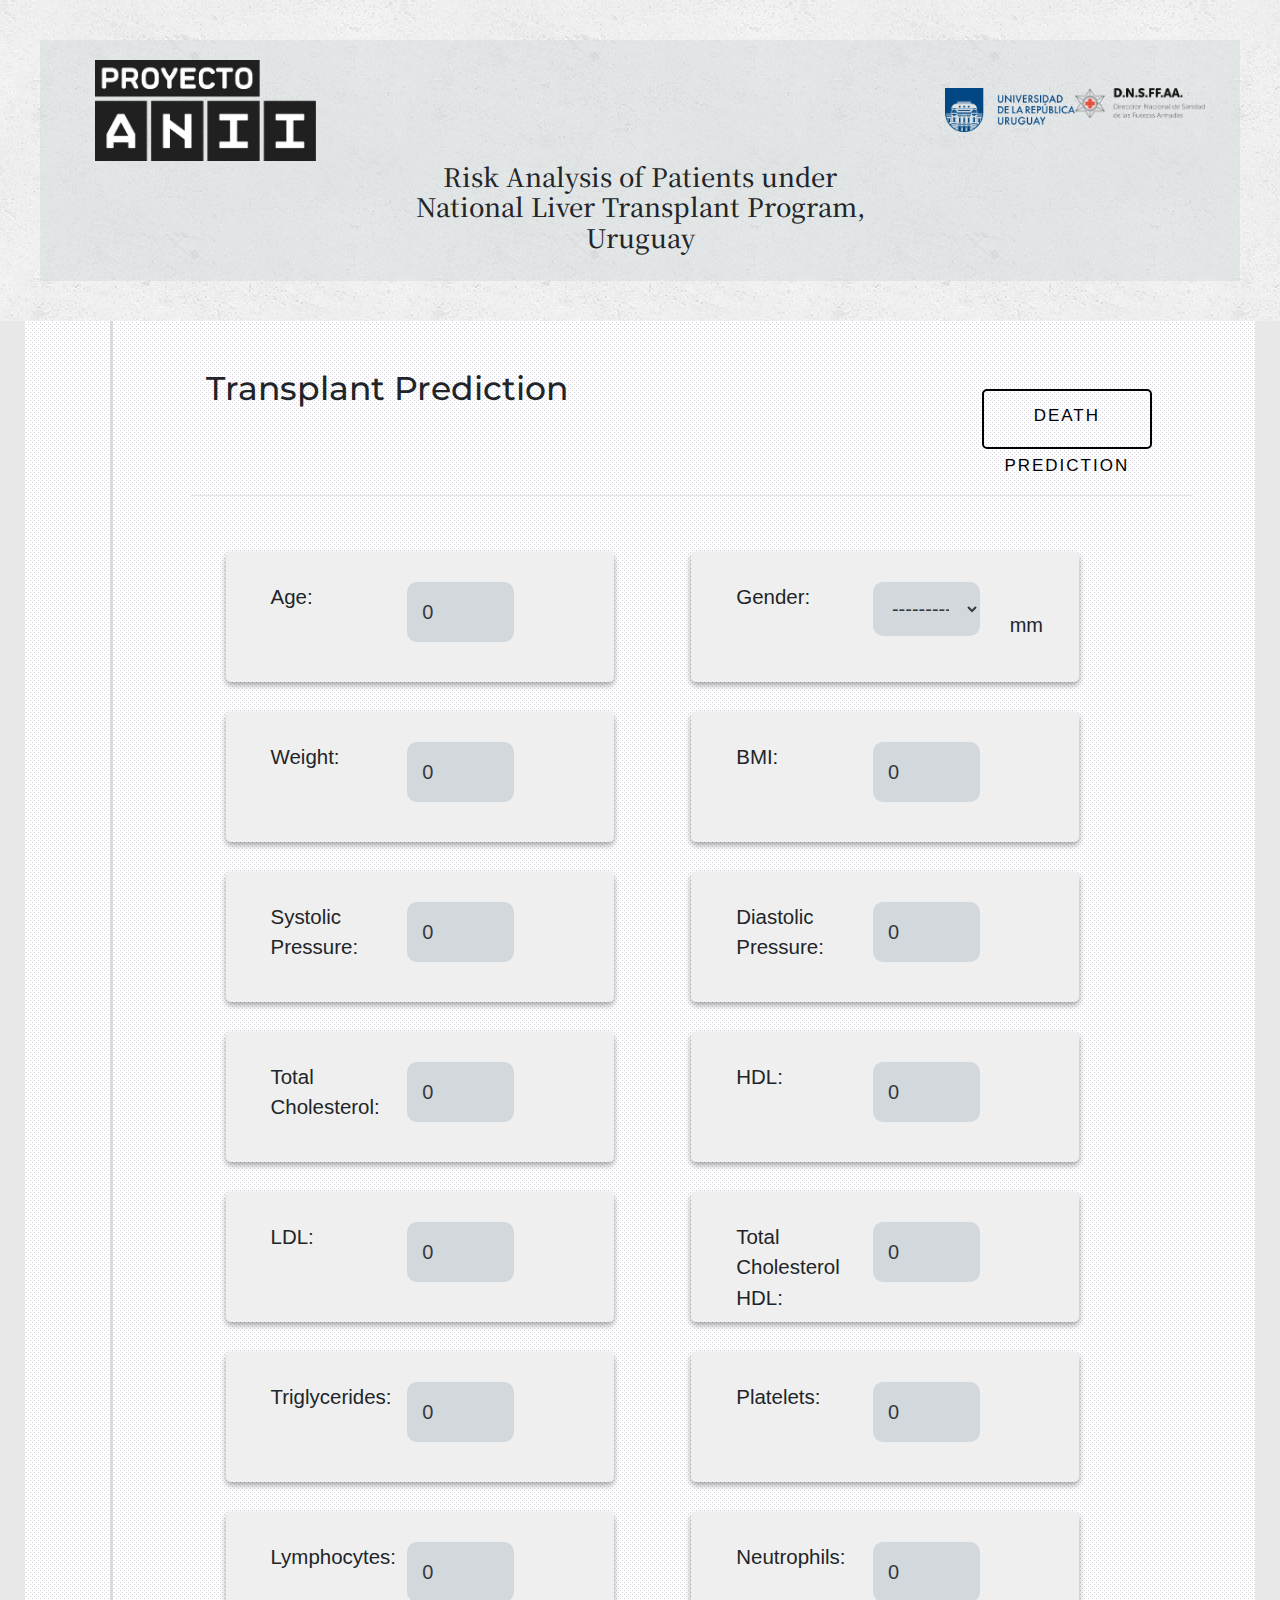
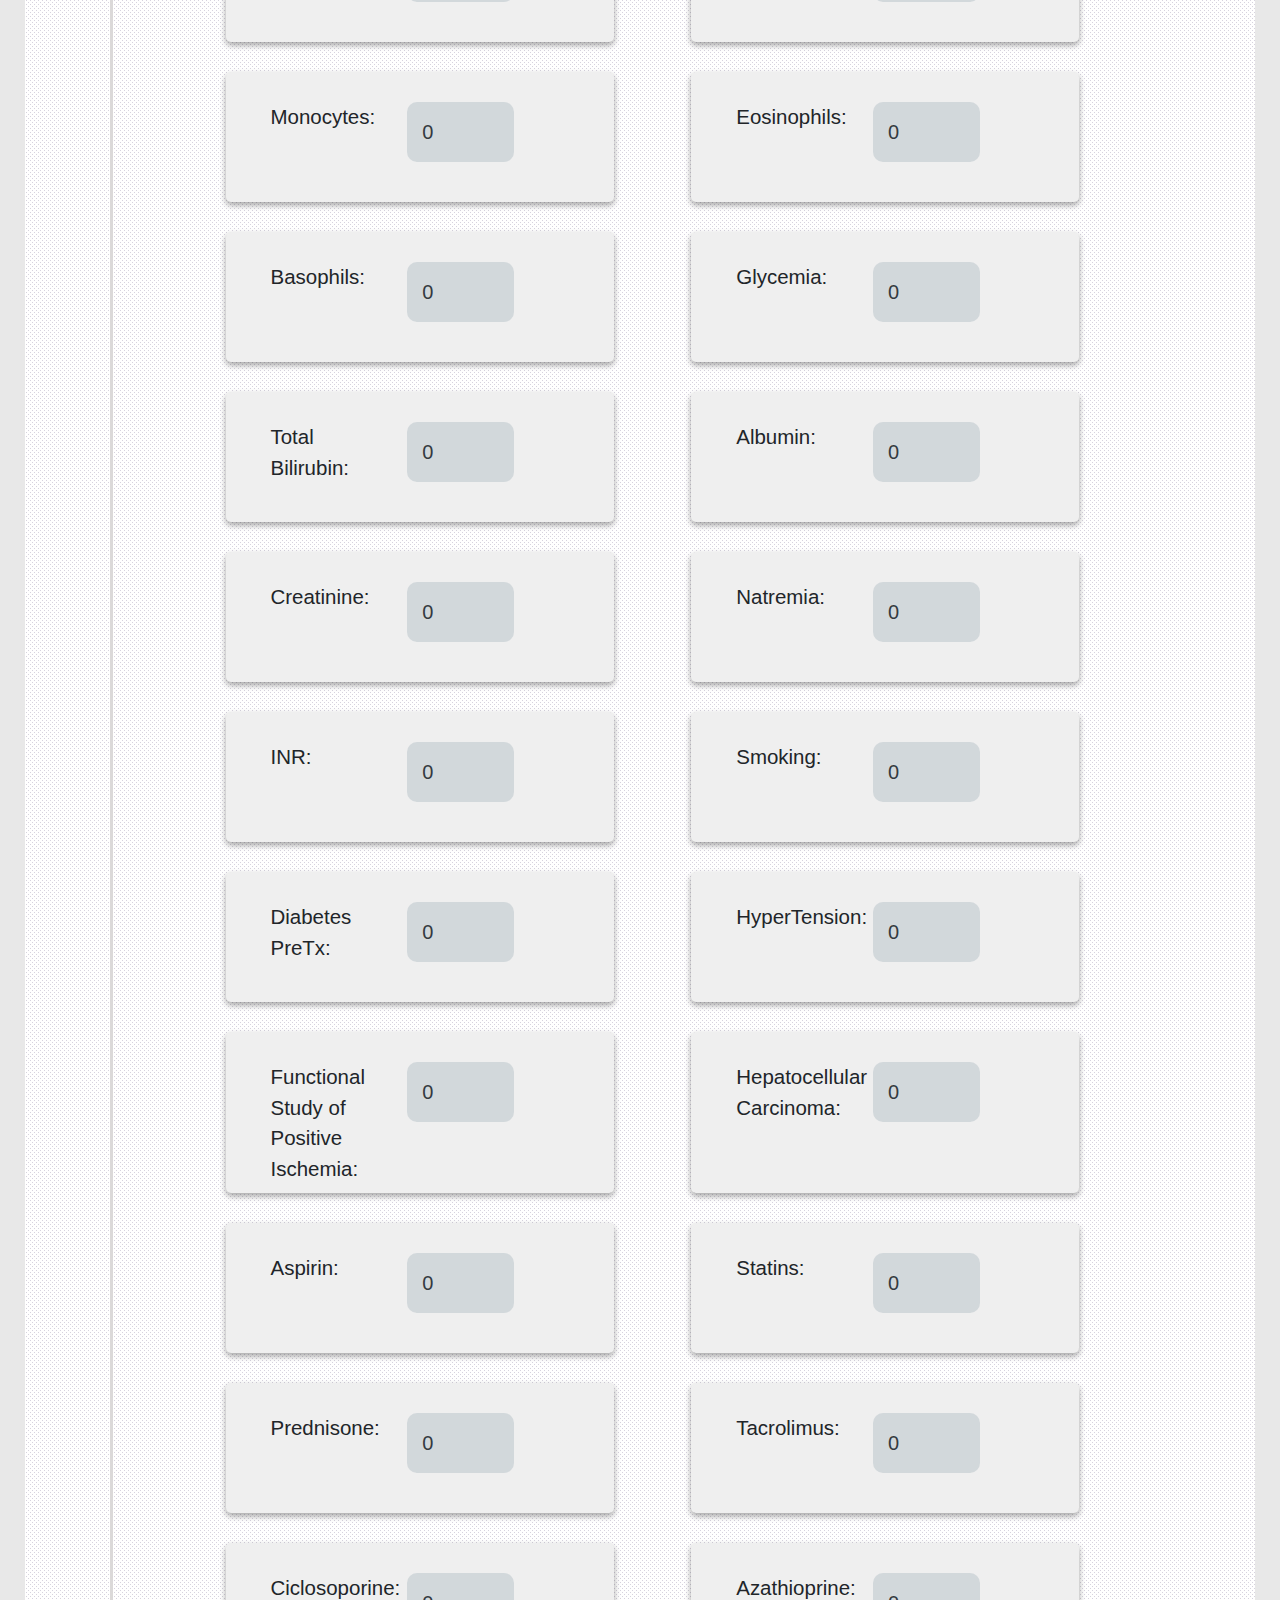
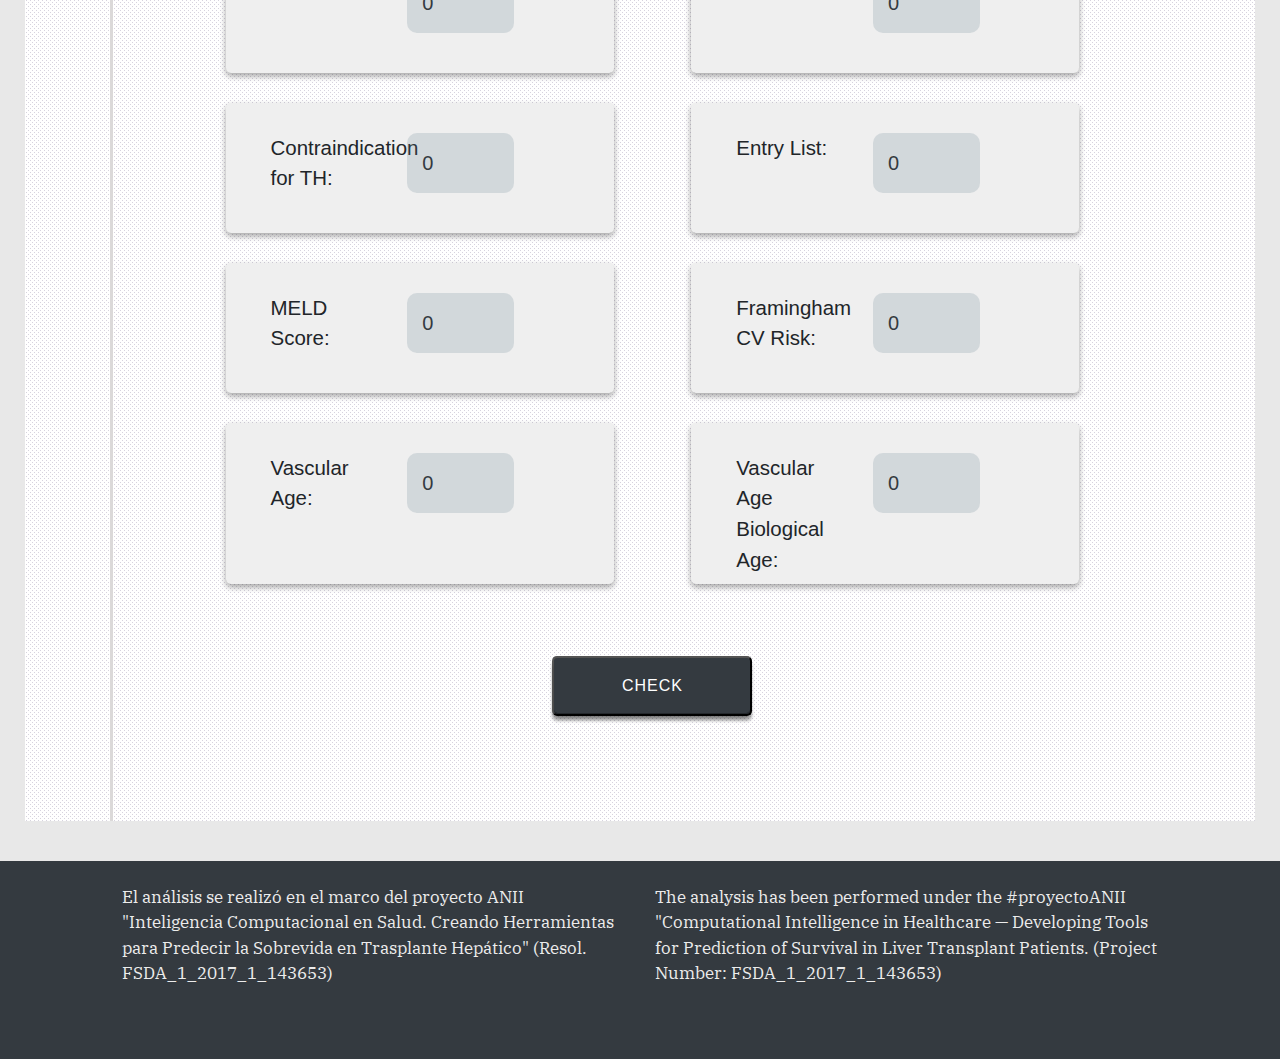
==== commit 7c7c13ca: "updated to final first version" ====
--- a/index.html
+++ b/index.html
@@ -8,51 +8,56 @@
 	<title>Risk Analysis</title>
 </head>
 
-<body style=" overflow-x: hidden; padding-bottom: 120px;">
+<body style=" overflow-x: hidden;">
 	<link rel="stylesheet" href="https://stackpath.bootstrapcdn.com/bootstrap/4.3.1/css/bootstrap.min.css" integrity="sha384-ggOyR0iXCbMQv3Xipma34MD+dH/1fQ784/j6cY/iJTQUOhcWr7x9JvoRxT2MZw1T" crossorigin="anonymous">
 	<link rel="stylesheet" type="text/css" href="https://stackpath.bootstrapcdn.com/font-awesome/4.7.0/css/font-awesome.min.css">
     <link href="https://fonts.googleapis.com/css?family=Merriweather|Montserrat&display=swap" rel="stylesheet">
+    <link href="https://fonts.googleapis.com/css2?family=Noto+Serif+TC:wght@600&display=swap" rel="stylesheet">
     <link href="https://fonts.googleapis.com/css2?family=IBM+Plex+Serif&display=swap" rel="stylesheet">
     <link rel="stylesheet" type="text/css" href="static/style.css">
 
 	<!-- header -->
-    <div class="header-logo" style = "background:url('static/bg.png')">
-      <div class = "container-fluid">
+    <div class="header-logo" style = "background:url('static/bg.png');padding:40px">
+      <div class = "container-fluid" style = "background-color:#d2d8db70;">
           <div class = "row h-100 main_header">
-              <div class = "col-lg-3 my-auto">
-                  <div class="logo">
-                    <a href="#">
-
-                      <img src="static/proyecto_anii.png" />
-                    </a>
-                  </div>
+			  <div class = "col-lg-3 my-auto">
+				  <div class="logo">
+					<a href="#">
+
+					  <img src="static/proyecto_anii.png" />
+					</a>
+				  </div>
+			  </div>
+			  <div class = "col-lg-6 my-auto">
+			  </div>
+			  <div class = "col-lg-3 my-auto" style = "display:flex">
+				  <div class="logo1" style = "float:left">
+					<a href="#">
+
+					  <img src="static/UdelaR%20Logo.png" />
+					</a>
+				  </div>
+				  <div class="logo2" style = "float:right">
+				   <a href="#">
+
+					 <img src="static/Hospital%20Militar%20DNSFFAA%20Logo.png" />
+				   </a>
+				 </div>
+			  </div>
+			  <div class = "col-lg-3 my-auto">
               </div>
-              <div class = "col-lg-5 my-auto">
-                  <center><h1 class = "head">Risk Analysis of Patients under National Liver Transplant Program, Uruguay</h1></center>
+			  <div class = "col-lg-6 my-auto">
+                  <center><h1 class = "head">Risk Analysis of Patients under <br> National Liver Transplant Program, Uruguay</h1></center>
               </div>
-              <div class = "col-lg-2 my-auto">
-                  <div class="logo1">
-                    <a href="#">
-
-                      <img src="static/UdelaR%20Logo.png" />
-                    </a>
-                  </div>
-              </div>
-              <div class = "col-lg-2 my-auto">
-                  <div class="logo2">
-                    <a href="#">
-
-                      <img src="static/Hospital%20Militar%20DNSFFAA%20Logo.png" />
-                    </a>
-                  </div>
+			  <div class = "col-lg-3 my-auto">
               </div>
           </div>
       </div>
     </div>
 
 	<div class = "container-fluid middle">
-		<div class = "row">
-			<div class = "col-lg-1" style = "display:inline-block">
+		<div class = "row center_box">
+			<div class = "col-lg-1">
                 <div class="vl"></div>
 			</div>
 			<div class = "col-lg-11" style = "float:left">
@@ -62,8 +67,8 @@
 
 	<div class = "container">
 		<div class = "row">
-			<div class = "col-lg-9" style = "font-family: 'Montserrat', sans-serif;">
-				<h1>Transplant Prediction</h1>
+			<div class = "col-lg-9">
+				<h1 class = "second_header">Transplant Prediction</h1>
 			</div>
 			<div class = "col-lg-3">
 				<div class="button">
@@ -90,7 +95,7 @@
 	        <div>
 	          <div class="questionaire">
 			  <form method="post" novalidate>
-			  <input type="hidden" name="csrfmiddlewaretoken" value="G7h1cyEAPrEgu69l1LzcKUhrdrzmDfRiW1JrOGRoxM3cwvn82QkCVUpQeRjnrbq2">
+			  <input type="hidden" name="csrfmiddlewaretoken" value="BtexJpg8SsoebaV52orHQUotKLC5TuCaRnGXlxtWANNadz9S3tc71UwSLbm6HqbU">
 
 
 
@@ -99,7 +104,7 @@
 			  <div class = "container">
 			     <div class = "row">
 
-					  <div  class = "col-lg-5" style = "border-radius:5px;margin-top:30px;padding-left:30px;padding-right:30px;padding-top:30px;background-color:#efefef;box-shadow: 0 3px 6px rgba(0,0,0,0.16), 0 3px 6px rgba(0,0,0,0.23);">
+					  <div  class = "col-lg-5 main_boxes">
 				        <div class = "container">
 							<div class = "row">
 								<div class = "col-lg-5" style = "font-size:1.6vw"><label for="id_Age">Age:</label></div>
@@ -119,7 +124,7 @@
 					  <div class = "col-lg-1">
 					  </div>
 
-					  <div  class = "col-lg-5" style = "border-radius:5px;margin-top:30px;padding-left:30px;padding-right:30px;padding-top:30px;background-color:#efefef;box-shadow: 0 3px 6px rgba(0,0,0,0.16), 0 3px 6px rgba(0,0,0,0.23);">
+					  <div  class = "col-lg-5 main_boxes">
 				        <div class = "container">
 							<div class = "row">
 								<div class = "col-lg-5" style = "font-size:1.6vw"><label for="id_Gender">Gender:</label></div>
@@ -148,7 +153,7 @@
 					  <div class = "col-lg-1">
 					  </div>
 
-					  <div  class = "col-lg-5" style = "border-radius:5px;margin-top:30px;padding-left:30px;padding-right:30px;padding-top:30px;background-color:#efefef;box-shadow: 0 3px 6px rgba(0,0,0,0.16), 0 3px 6px rgba(0,0,0,0.23);">
+					  <div  class = "col-lg-5 main_boxes">
 				        <div class = "container">
 							<div class = "row">
 								<div class = "col-lg-5" style = "font-size:1.6vw"><label for="id_Weight">Weight:</label></div>
@@ -168,7 +173,7 @@
 					  <div class = "col-lg-1">
 					  </div>
 
-					  <div  class = "col-lg-5" style = "border-radius:5px;margin-top:30px;padding-left:30px;padding-right:30px;padding-top:30px;background-color:#efefef;box-shadow: 0 3px 6px rgba(0,0,0,0.16), 0 3px 6px rgba(0,0,0,0.23);">
+					  <div  class = "col-lg-5 main_boxes">
 				        <div class = "container">
 							<div class = "row">
 								<div class = "col-lg-5" style = "font-size:1.6vw"><label for="id_BMI">BMI:</label></div>
@@ -188,7 +193,7 @@
 					  <div class = "col-lg-1">
 					  </div>
 
-					  <div  class = "col-lg-5" style = "border-radius:5px;margin-top:30px;padding-left:30px;padding-right:30px;padding-top:30px;background-color:#efefef;box-shadow: 0 3px 6px rgba(0,0,0,0.16), 0 3px 6px rgba(0,0,0,0.23);">
+					  <div  class = "col-lg-5 main_boxes">
 				        <div class = "container">
 							<div class = "row">
 								<div class = "col-lg-5" style = "font-size:1.6vw"><label for="id_Systolic_Pressure">Systolic Pressure:</label></div>
@@ -208,7 +213,7 @@
 					  <div class = "col-lg-1">
 					  </div>
 
-					  <div  class = "col-lg-5" style = "border-radius:5px;margin-top:30px;padding-left:30px;padding-right:30px;padding-top:30px;background-color:#efefef;box-shadow: 0 3px 6px rgba(0,0,0,0.16), 0 3px 6px rgba(0,0,0,0.23);">
+					  <div  class = "col-lg-5 main_boxes">
 				        <div class = "container">
 							<div class = "row">
 								<div class = "col-lg-5" style = "font-size:1.6vw"><label for="id_Diastolic_Pressure">Diastolic Pressure:</label></div>
@@ -228,7 +233,7 @@
 					  <div class = "col-lg-1">
 					  </div>
 
-					  <div  class = "col-lg-5" style = "border-radius:5px;margin-top:30px;padding-left:30px;padding-right:30px;padding-top:30px;background-color:#efefef;box-shadow: 0 3px 6px rgba(0,0,0,0.16), 0 3px 6px rgba(0,0,0,0.23);">
+					  <div  class = "col-lg-5 main_boxes">
 				        <div class = "container">
 							<div class = "row">
 								<div class = "col-lg-5" style = "font-size:1.6vw"><label for="id_Total_Cholesterol">Total Cholesterol:</label></div>
@@ -248,7 +253,7 @@
 					  <div class = "col-lg-1">
 					  </div>
 
-					  <div  class = "col-lg-5" style = "border-radius:5px;margin-top:30px;padding-left:30px;padding-right:30px;padding-top:30px;background-color:#efefef;box-shadow: 0 3px 6px rgba(0,0,0,0.16), 0 3px 6px rgba(0,0,0,0.23);">
+					  <div  class = "col-lg-5 main_boxes">
 				        <div class = "container">
 							<div class = "row">
 								<div class = "col-lg-5" style = "font-size:1.6vw"><label for="id_HDL">HDL:</label></div>
@@ -268,7 +273,7 @@
 					  <div class = "col-lg-1">
 					  </div>
 
-					  <div  class = "col-lg-5" style = "border-radius:5px;margin-top:30px;padding-left:30px;padding-right:30px;padding-top:30px;background-color:#efefef;box-shadow: 0 3px 6px rgba(0,0,0,0.16), 0 3px 6px rgba(0,0,0,0.23);">
+					  <div  class = "col-lg-5 main_boxes">
 				        <div class = "container">
 							<div class = "row">
 								<div class = "col-lg-5" style = "font-size:1.6vw"><label for="id_LDL">LDL:</label></div>
@@ -288,7 +293,7 @@
 					  <div class = "col-lg-1">
 					  </div>
 
-					  <div  class = "col-lg-5" style = "border-radius:5px;margin-top:30px;padding-left:30px;padding-right:30px;padding-top:30px;background-color:#efefef;box-shadow: 0 3px 6px rgba(0,0,0,0.16), 0 3px 6px rgba(0,0,0,0.23);">
+					  <div  class = "col-lg-5 main_boxes">
 				        <div class = "container">
 							<div class = "row">
 								<div class = "col-lg-5" style = "font-size:1.6vw"><label for="id_Total_Cholesterol_HDL">Total Cholesterol HDL:</label></div>
@@ -308,7 +313,7 @@
 					  <div class = "col-lg-1">
 					  </div>
 
-					  <div  class = "col-lg-5" style = "border-radius:5px;margin-top:30px;padding-left:30px;padding-right:30px;padding-top:30px;background-color:#efefef;box-shadow: 0 3px 6px rgba(0,0,0,0.16), 0 3px 6px rgba(0,0,0,0.23);">
+					  <div  class = "col-lg-5 main_boxes">
 				        <div class = "container">
 							<div class = "row">
 								<div class = "col-lg-5" style = "font-size:1.6vw"><label for="id_Triglycerides">Triglycerides:</label></div>
@@ -328,7 +333,7 @@
 					  <div class = "col-lg-1">
 					  </div>
 
-					  <div  class = "col-lg-5" style = "border-radius:5px;margin-top:30px;padding-left:30px;padding-right:30px;padding-top:30px;background-color:#efefef;box-shadow: 0 3px 6px rgba(0,0,0,0.16), 0 3px 6px rgba(0,0,0,0.23);">
+					  <div  class = "col-lg-5 main_boxes">
 				        <div class = "container">
 							<div class = "row">
 								<div class = "col-lg-5" style = "font-size:1.6vw"><label for="id_Platelets">Platelets:</label></div>
@@ -348,7 +353,7 @@
 					  <div class = "col-lg-1">
 					  </div>
 
-					  <div  class = "col-lg-5" style = "border-radius:5px;margin-top:30px;padding-left:30px;padding-right:30px;padding-top:30px;background-color:#efefef;box-shadow: 0 3px 6px rgba(0,0,0,0.16), 0 3px 6px rgba(0,0,0,0.23);">
+					  <div  class = "col-lg-5 main_boxes">
 				        <div class = "container">
 							<div class = "row">
 								<div class = "col-lg-5" style = "font-size:1.6vw"><label for="id_Lymphocytes">Lymphocytes:</label></div>
@@ -368,7 +373,7 @@
 					  <div class = "col-lg-1">
 					  </div>
 
-					  <div  class = "col-lg-5" style = "border-radius:5px;margin-top:30px;padding-left:30px;padding-right:30px;padding-top:30px;background-color:#efefef;box-shadow: 0 3px 6px rgba(0,0,0,0.16), 0 3px 6px rgba(0,0,0,0.23);">
+					  <div  class = "col-lg-5 main_boxes">
 				        <div class = "container">
 							<div class = "row">
 								<div class = "col-lg-5" style = "font-size:1.6vw"><label for="id_Neutrophils">Neutrophils:</label></div>
@@ -388,7 +393,7 @@
 					  <div class = "col-lg-1">
 					  </div>
 
-					  <div  class = "col-lg-5" style = "border-radius:5px;margin-top:30px;padding-left:30px;padding-right:30px;padding-top:30px;background-color:#efefef;box-shadow: 0 3px 6px rgba(0,0,0,0.16), 0 3px 6px rgba(0,0,0,0.23);">
+					  <div  class = "col-lg-5 main_boxes">
 				        <div class = "container">
 							<div class = "row">
 								<div class = "col-lg-5" style = "font-size:1.6vw"><label for="id_Monocytes">Monocytes:</label></div>
@@ -408,7 +413,7 @@
 					  <div class = "col-lg-1">
 					  </div>
 
-					  <div  class = "col-lg-5" style = "border-radius:5px;margin-top:30px;padding-left:30px;padding-right:30px;padding-top:30px;background-color:#efefef;box-shadow: 0 3px 6px rgba(0,0,0,0.16), 0 3px 6px rgba(0,0,0,0.23);">
+					  <div  class = "col-lg-5 main_boxes">
 				        <div class = "container">
 							<div class = "row">
 								<div class = "col-lg-5" style = "font-size:1.6vw"><label for="id_Eosinophils">Eosinophils:</label></div>
@@ -428,7 +433,7 @@
 					  <div class = "col-lg-1">
 					  </div>
 
-					  <div  class = "col-lg-5" style = "border-radius:5px;margin-top:30px;padding-left:30px;padding-right:30px;padding-top:30px;background-color:#efefef;box-shadow: 0 3px 6px rgba(0,0,0,0.16), 0 3px 6px rgba(0,0,0,0.23);">
+					  <div  class = "col-lg-5 main_boxes">
 				        <div class = "container">
 							<div class = "row">
 								<div class = "col-lg-5" style = "font-size:1.6vw"><label for="id_Basophils">Basophils:</label></div>
@@ -448,7 +453,7 @@
 					  <div class = "col-lg-1">
 					  </div>
 
-					  <div  class = "col-lg-5" style = "border-radius:5px;margin-top:30px;padding-left:30px;padding-right:30px;padding-top:30px;background-color:#efefef;box-shadow: 0 3px 6px rgba(0,0,0,0.16), 0 3px 6px rgba(0,0,0,0.23);">
+					  <div  class = "col-lg-5 main_boxes">
 				        <div class = "container">
 							<div class = "row">
 								<div class = "col-lg-5" style = "font-size:1.6vw"><label for="id_Glycemia">Glycemia:</label></div>
@@ -468,7 +473,7 @@
 					  <div class = "col-lg-1">
 					  </div>
 
-					  <div  class = "col-lg-5" style = "border-radius:5px;margin-top:30px;padding-left:30px;padding-right:30px;padding-top:30px;background-color:#efefef;box-shadow: 0 3px 6px rgba(0,0,0,0.16), 0 3px 6px rgba(0,0,0,0.23);">
+					  <div  class = "col-lg-5 main_boxes">
 				        <div class = "container">
 							<div class = "row">
 								<div class = "col-lg-5" style = "font-size:1.6vw"><label for="id_Total_Bilirubin">Total Bilirubin:</label></div>
@@ -488,7 +493,7 @@
 					  <div class = "col-lg-1">
 					  </div>
 
-					  <div  class = "col-lg-5" style = "border-radius:5px;margin-top:30px;padding-left:30px;padding-right:30px;padding-top:30px;background-color:#efefef;box-shadow: 0 3px 6px rgba(0,0,0,0.16), 0 3px 6px rgba(0,0,0,0.23);">
+					  <div  class = "col-lg-5 main_boxes">
 				        <div class = "container">
 							<div class = "row">
 								<div class = "col-lg-5" style = "font-size:1.6vw"><label for="id_Albumin">Albumin:</label></div>
@@ -508,7 +513,7 @@
 					  <div class = "col-lg-1">
 					  </div>
 
-					  <div  class = "col-lg-5" style = "border-radius:5px;margin-top:30px;padding-left:30px;padding-right:30px;padding-top:30px;background-color:#efefef;box-shadow: 0 3px 6px rgba(0,0,0,0.16), 0 3px 6px rgba(0,0,0,0.23);">
+					  <div  class = "col-lg-5 main_boxes">
 				        <div class = "container">
 							<div class = "row">
 								<div class = "col-lg-5" style = "font-size:1.6vw"><label for="id_Creatinine">Creatinine:</label></div>
@@ -528,7 +533,7 @@
 					  <div class = "col-lg-1">
 					  </div>
 
-					  <div  class = "col-lg-5" style = "border-radius:5px;margin-top:30px;padding-left:30px;padding-right:30px;padding-top:30px;background-color:#efefef;box-shadow: 0 3px 6px rgba(0,0,0,0.16), 0 3px 6px rgba(0,0,0,0.23);">
+					  <div  class = "col-lg-5 main_boxes">
 				        <div class = "container">
 							<div class = "row">
 								<div class = "col-lg-5" style = "font-size:1.6vw"><label for="id_Natremia">Natremia:</label></div>
@@ -548,7 +553,7 @@
 					  <div class = "col-lg-1">
 					  </div>
 
-					  <div  class = "col-lg-5" style = "border-radius:5px;margin-top:30px;padding-left:30px;padding-right:30px;padding-top:30px;background-color:#efefef;box-shadow: 0 3px 6px rgba(0,0,0,0.16), 0 3px 6px rgba(0,0,0,0.23);">
+					  <div  class = "col-lg-5 main_boxes">
 				        <div class = "container">
 							<div class = "row">
 								<div class = "col-lg-5" style = "font-size:1.6vw"><label for="id_INR">INR:</label></div>
@@ -568,7 +573,7 @@
 					  <div class = "col-lg-1">
 					  </div>
 
-					  <div  class = "col-lg-5" style = "border-radius:5px;margin-top:30px;padding-left:30px;padding-right:30px;padding-top:30px;background-color:#efefef;box-shadow: 0 3px 6px rgba(0,0,0,0.16), 0 3px 6px rgba(0,0,0,0.23);">
+					  <div  class = "col-lg-5 main_boxes">
 				        <div class = "container">
 							<div class = "row">
 								<div class = "col-lg-5" style = "font-size:1.6vw"><label for="id_Smoking">Smoking:</label></div>
@@ -588,7 +593,7 @@
 					  <div class = "col-lg-1">
 					  </div>
 
-					  <div  class = "col-lg-5" style = "border-radius:5px;margin-top:30px;padding-left:30px;padding-right:30px;padding-top:30px;background-color:#efefef;box-shadow: 0 3px 6px rgba(0,0,0,0.16), 0 3px 6px rgba(0,0,0,0.23);">
+					  <div  class = "col-lg-5 main_boxes">
 				        <div class = "container">
 							<div class = "row">
 								<div class = "col-lg-5" style = "font-size:1.6vw"><label for="id_Diabetes_PreTx">Diabetes PreTx:</label></div>
@@ -608,7 +613,7 @@
 					  <div class = "col-lg-1">
 					  </div>
 
-					  <div  class = "col-lg-5" style = "border-radius:5px;margin-top:30px;padding-left:30px;padding-right:30px;padding-top:30px;background-color:#efefef;box-shadow: 0 3px 6px rgba(0,0,0,0.16), 0 3px 6px rgba(0,0,0,0.23);">
+					  <div  class = "col-lg-5 main_boxes">
 				        <div class = "container">
 							<div class = "row">
 								<div class = "col-lg-5" style = "font-size:1.6vw"><label for="id_HyperTension">HyperTension:</label></div>
@@ -628,7 +633,7 @@
 					  <div class = "col-lg-1">
 					  </div>
 
-					  <div  class = "col-lg-5" style = "border-radius:5px;margin-top:30px;padding-left:30px;padding-right:30px;padding-top:30px;background-color:#efefef;box-shadow: 0 3px 6px rgba(0,0,0,0.16), 0 3px 6px rgba(0,0,0,0.23);">
+					  <div  class = "col-lg-5 main_boxes">
 				        <div class = "container">
 							<div class = "row">
 								<div class = "col-lg-5" style = "font-size:1.6vw"><label for="id_Functional_Study_of_Positive_Ischemia">Functional Study of Positive Ischemia:</label></div>
@@ -648,7 +653,7 @@
 					  <div class = "col-lg-1">
 					  </div>
 
-					  <div  class = "col-lg-5" style = "border-radius:5px;margin-top:30px;padding-left:30px;padding-right:30px;padding-top:30px;background-color:#efefef;box-shadow: 0 3px 6px rgba(0,0,0,0.16), 0 3px 6px rgba(0,0,0,0.23);">
+					  <div  class = "col-lg-5 main_boxes">
 				        <div class = "container">
 							<div class = "row">
 								<div class = "col-lg-5" style = "font-size:1.6vw"><label for="id_Hepatocellular_Carcinoma">Hepatocellular Carcinoma:</label></div>
@@ -668,7 +673,7 @@
 					  <div class = "col-lg-1">
 					  </div>
 
-					  <div  class = "col-lg-5" style = "border-radius:5px;margin-top:30px;padding-left:30px;padding-right:30px;padding-top:30px;background-color:#efefef;box-shadow: 0 3px 6px rgba(0,0,0,0.16), 0 3px 6px rgba(0,0,0,0.23);">
+					  <div  class = "col-lg-5 main_boxes">
 				        <div class = "container">
 							<div class = "row">
 								<div class = "col-lg-5" style = "font-size:1.6vw"><label for="id_Aspirin">Aspirin:</label></div>
@@ -688,7 +693,7 @@
 					  <div class = "col-lg-1">
 					  </div>
 
-					  <div  class = "col-lg-5" style = "border-radius:5px;margin-top:30px;padding-left:30px;padding-right:30px;padding-top:30px;background-color:#efefef;box-shadow: 0 3px 6px rgba(0,0,0,0.16), 0 3px 6px rgba(0,0,0,0.23);">
+					  <div  class = "col-lg-5 main_boxes">
 				        <div class = "container">
 							<div class = "row">
 								<div class = "col-lg-5" style = "font-size:1.6vw"><label for="id_Statins">Statins:</label></div>
@@ -708,7 +713,7 @@
 					  <div class = "col-lg-1">
 					  </div>
 
-					  <div  class = "col-lg-5" style = "border-radius:5px;margin-top:30px;padding-left:30px;padding-right:30px;padding-top:30px;background-color:#efefef;box-shadow: 0 3px 6px rgba(0,0,0,0.16), 0 3px 6px rgba(0,0,0,0.23);">
+					  <div  class = "col-lg-5 main_boxes">
 				        <div class = "container">
 							<div class = "row">
 								<div class = "col-lg-5" style = "font-size:1.6vw"><label for="id_Prednisone">Prednisone:</label></div>
@@ -728,7 +733,7 @@
 					  <div class = "col-lg-1">
 					  </div>
 
-					  <div  class = "col-lg-5" style = "border-radius:5px;margin-top:30px;padding-left:30px;padding-right:30px;padding-top:30px;background-color:#efefef;box-shadow: 0 3px 6px rgba(0,0,0,0.16), 0 3px 6px rgba(0,0,0,0.23);">
+					  <div  class = "col-lg-5 main_boxes">
 				        <div class = "container">
 							<div class = "row">
 								<div class = "col-lg-5" style = "font-size:1.6vw"><label for="id_Tacrolimus">Tacrolimus:</label></div>
@@ -748,7 +753,7 @@
 					  <div class = "col-lg-1">
 					  </div>
 
-					  <div  class = "col-lg-5" style = "border-radius:5px;margin-top:30px;padding-left:30px;padding-right:30px;padding-top:30px;background-color:#efefef;box-shadow: 0 3px 6px rgba(0,0,0,0.16), 0 3px 6px rgba(0,0,0,0.23);">
+					  <div  class = "col-lg-5 main_boxes">
 				        <div class = "container">
 							<div class = "row">
 								<div class = "col-lg-5" style = "font-size:1.6vw"><label for="id_Ciclosoporine">Ciclosoporine:</label></div>
@@ -768,7 +773,7 @@
 					  <div class = "col-lg-1">
 					  </div>
 
-					  <div  class = "col-lg-5" style = "border-radius:5px;margin-top:30px;padding-left:30px;padding-right:30px;padding-top:30px;background-color:#efefef;box-shadow: 0 3px 6px rgba(0,0,0,0.16), 0 3px 6px rgba(0,0,0,0.23);">
+					  <div  class = "col-lg-5 main_boxes">
 				        <div class = "container">
 							<div class = "row">
 								<div class = "col-lg-5" style = "font-size:1.6vw"><label for="id_Azathioprine">Azathioprine:</label></div>
@@ -788,7 +793,7 @@
 					  <div class = "col-lg-1">
 					  </div>
 
-					  <div  class = "col-lg-5" style = "border-radius:5px;margin-top:30px;padding-left:30px;padding-right:30px;padding-top:30px;background-color:#efefef;box-shadow: 0 3px 6px rgba(0,0,0,0.16), 0 3px 6px rgba(0,0,0,0.23);">
+					  <div  class = "col-lg-5 main_boxes">
 				        <div class = "container">
 							<div class = "row">
 								<div class = "col-lg-5" style = "font-size:1.6vw"><label for="id_Contraindication_for_TH">Contraindication for TH:</label></div>
@@ -808,7 +813,7 @@
 					  <div class = "col-lg-1">
 					  </div>
 
-					  <div  class = "col-lg-5" style = "border-radius:5px;margin-top:30px;padding-left:30px;padding-right:30px;padding-top:30px;background-color:#efefef;box-shadow: 0 3px 6px rgba(0,0,0,0.16), 0 3px 6px rgba(0,0,0,0.23);">
+					  <div  class = "col-lg-5 main_boxes">
 				        <div class = "container">
 							<div class = "row">
 								<div class = "col-lg-5" style = "font-size:1.6vw"><label for="id_Entry_List">Entry List:</label></div>
@@ -828,7 +833,7 @@
 					  <div class = "col-lg-1">
 					  </div>
 
-					  <div  class = "col-lg-5" style = "border-radius:5px;margin-top:30px;padding-left:30px;padding-right:30px;padding-top:30px;background-color:#efefef;box-shadow: 0 3px 6px rgba(0,0,0,0.16), 0 3px 6px rgba(0,0,0,0.23);">
+					  <div  class = "col-lg-5 main_boxes">
 				        <div class = "container">
 							<div class = "row">
 								<div class = "col-lg-5" style = "font-size:1.6vw"><label for="id_MELD_Score">MELD Score:</label></div>
@@ -848,7 +853,7 @@
 					  <div class = "col-lg-1">
 					  </div>
 
-					  <div  class = "col-lg-5" style = "border-radius:5px;margin-top:30px;padding-left:30px;padding-right:30px;padding-top:30px;background-color:#efefef;box-shadow: 0 3px 6px rgba(0,0,0,0.16), 0 3px 6px rgba(0,0,0,0.23);">
+					  <div  class = "col-lg-5 main_boxes">
 				        <div class = "container">
 							<div class = "row">
 								<div class = "col-lg-5" style = "font-size:1.6vw"><label for="id_Framingham_CV_Risk">Framingham CV Risk:</label></div>
@@ -868,7 +873,7 @@
 					  <div class = "col-lg-1">
 					  </div>
 
-					  <div  class = "col-lg-5" style = "border-radius:5px;margin-top:30px;padding-left:30px;padding-right:30px;padding-top:30px;background-color:#efefef;box-shadow: 0 3px 6px rgba(0,0,0,0.16), 0 3px 6px rgba(0,0,0,0.23);">
+					  <div  class = "col-lg-5 main_boxes">
 				        <div class = "container">
 							<div class = "row">
 								<div class = "col-lg-5" style = "font-size:1.6vw"><label for="id_Vascular_Age">Vascular Age:</label></div>
@@ -888,7 +893,7 @@
 					  <div class = "col-lg-1">
 					  </div>
 
-					  <div  class = "col-lg-5" style = "border-radius:5px;margin-top:30px;padding-left:30px;padding-right:30px;padding-top:30px;background-color:#efefef;box-shadow: 0 3px 6px rgba(0,0,0,0.16), 0 3px 6px rgba(0,0,0,0.23);">
+					  <div  class = "col-lg-5 main_boxes">
 				        <div class = "container">
 							<div class = "row">
 								<div class = "col-lg-5" style = "font-size:1.6vw"><label for="id_Vascular_Age_Biological_Age">Vascular Age Biological Age:</label></div>
--- a/static/style.css
+++ b/static/style.css
@@ -1,22 +1,54 @@
 /* Essencial */
-.head {font-family: 'Merriweather', serif;}
+@media only screen and (min-width: 1100px) {
+    .head {
+        font-family: 'Noto Serif TC', serif;
+        font-size: 2vw !important;
+    }
+}
+@media only screen and (max-width: 1100px) {
+    .head {
+        font-family: 'Noto Serif TC', serif;
+        font-size: 30px !important;
+    }
+}
 
 /*header logos*/
 .header-logo { padding-top:20px; padding-bottom:20px; }
 
 .header-logo .logo { margin: 0 auto; width:85%; max-width:250px;   }
+@media only screen and (max-width: 1000px) {
+    .header-logo .logo {
+        padding-top:20px;
+    }
+}
 .header-logo .logo img { width:100%; }
 
 .header-logo .logo1 { margin: 0 auto; width:85%; max-width:230px;   }
+@media only screen and (max-width: 1000px) {
+    .header-logo .logo1 {
+        padding-top:20px;
+    }
+
+}
 .header-logo .logo1 img { width:100%; }
 
 .header-logo .logo2 { margin: 0 auto; width:85%; max-width:250px;   }
+@media only screen and (max-width: 1000px) {
+    .header-logo .logo2 {
+        padding-top:20px;
+    }
+}
 .header-logo .logo2 img { width:100%; }
 
-.main_header {padding:40px}
+.main_header {padding:20px}
 body {
+    /* position:relative; */
+    height:auto;
+}
+
+.center_box {
+    background-color:#fff;
     background-image: url('data:image/svg+xml,%3Csvg xmlns="http://www.w3.org/2000/svg" width="4" height="4" viewBox="0 0 4 4"%3E%3Cpath fill="%239C92AC" fill-opacity="0.4" d="M1 3h1v1H1V3zm2-2h1v1H3V1z"%3E%3C/path%3E%3C/svg%3E');
-    position:relative;
 }
 
 .gap {
@@ -35,15 +67,21 @@
     }
 }
 
+.second_header {
+    font-family: 'Montserrat', sans-serif;
+    font-size: 33px;
+}
+
 /*page change button*/
 
 .button,
 .first,
 .second {
-    position: absolute;
+    /* position: absolute; */
 }
 
 .button {
+    padding-top:20px;
     margin: auto;
     top: 0;
     bottom: 0;
@@ -97,9 +135,43 @@
 }
 
 /*middle body*/
+.middle {
+    padding-left:40px;
+    padding-right:40px;
+    padding-bottom:40px;
+    background-color:#e8e8e8;
+}
+
 @media only screen and (max-width: 1026px) {
     .middle {
-        margin-bottom:120px;
+        padding-left:40px;
+        padding-right:40px;
+        padding-bottom:40px;
+        background-color:#e8e8e8;
+    }
+}
+
+@media only screen and (min-width: 600px) {
+.main_boxes {
+    border-radius:5px;
+    margin-top:30px;
+    padding-left:30px;
+    padding-right:30px;
+    padding-top:30px;
+    background-color:#efefef;
+    box-shadow: 0 3px 6px rgba(0,0,0,0.16), 0 3px 6px rgba(0,0,0,0.23);
+}
+}
+
+@media (max-width: 600px) {
+    .main_boxes {
+        border-radius:5px;
+        margin-top:30px;
+        padding-left:0px;
+        padding-right:0px;
+        padding-top:30px;
+        background-color:#efefef;
+        box-shadow: 0 3px 6px rgba(0,0,0,0.16), 0 3px 6px rgba(0,0,0,0.23);
     }
 }
 
@@ -163,7 +235,13 @@
     color: rgba(255,255,255,.5);
 }
 
-@media (max-width: 480px) {
+@media (max-width: 500px) {
+
+.p-5 {
+    padding-right:0px !important;
+    padding-left:0px !important;
+}
+
 .h1-header {
     position:static;
     font-weight: 100;
@@ -188,23 +266,23 @@
 
 .form-group input, .form-group textarea {
     border: none;
-    background: rgba(255,255,255, .2);
-    padding: 35px 15px;
+    background: rgba(96,125,139, .2);
+    padding: 15px 10px;
     box-shadow: none;
-    border-radius: 0px;
+    border-radius: 10px;
     font-size: 20px;
-    color: #fff;
+    color: #343a40;
     outline: 0;
     width: 100%;
 }
 .form-group select, .form-group textarea {
     border: none;
-    background: rgba(255,255,255, .2);
-    padding: 35px 15px;
+    background: rgba(96,125,139, .2);
+    padding: 15px 10px;
     box-shadow: none;
-    border-radius: 0px;
+    border-radius: 10px;
     font-size: 20px;
-    color: #fff;
+    color: #343a40;
     outline: 0;
     width: 100%;
 }
@@ -268,7 +346,6 @@
 .footer {
     font-family: 'IBM Plex Serif', serif !important;
     bottom: 0;
-    position: absolute;
     width: 100%;
     color: #ececec;
     font-size: 17px;
